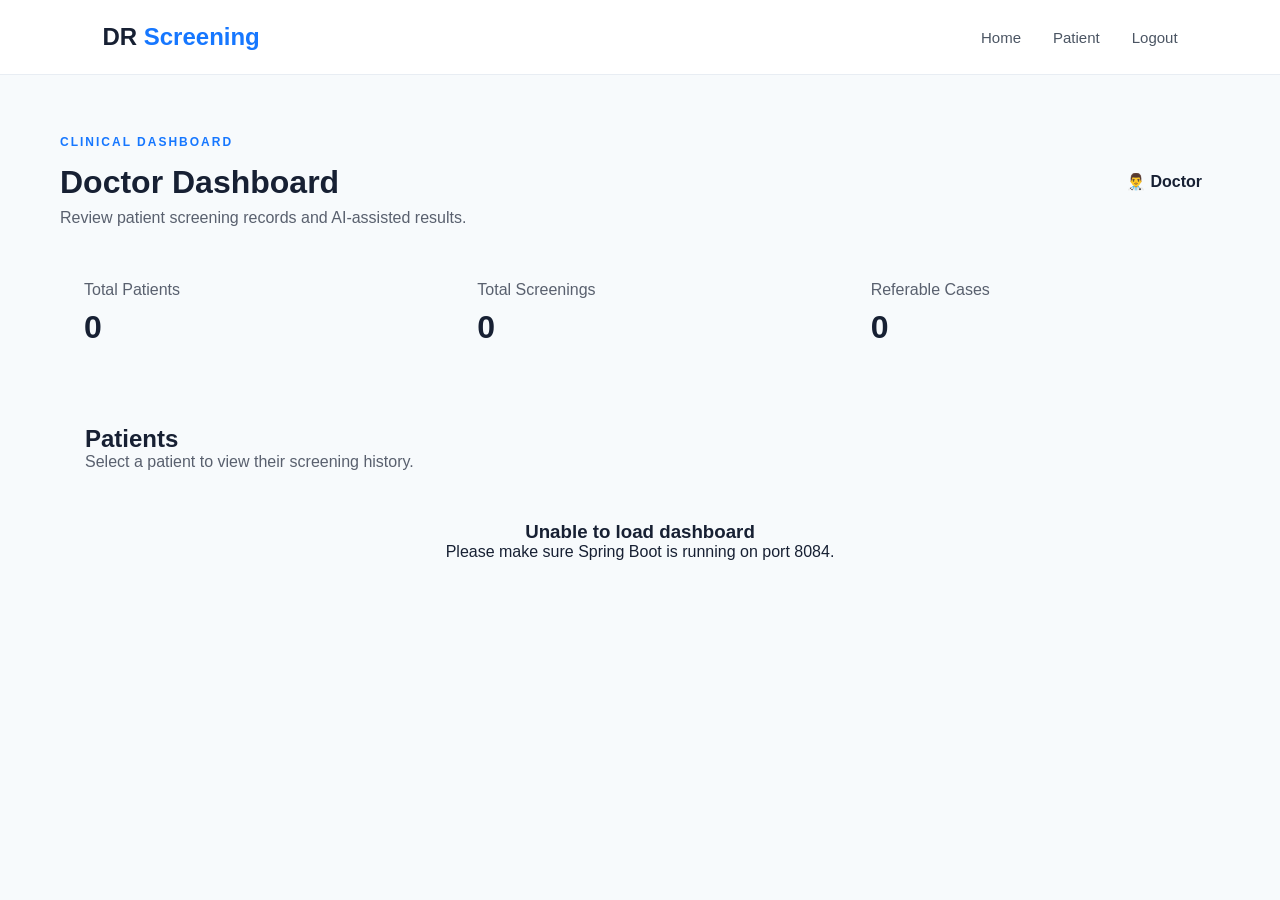
==== frontend/doctor.html @ b0140a63 "Complete doctor dashboard and screening history" ====
<!DOCTYPE html>
<html lang="en">

<head>
    <meta charset="UTF-8">
    <meta name="viewport" content="width=device-width, initial-scale=1.0">

    <title>DR Screening | Doctor Dashboard</title>

    <link rel="stylesheet" href="css/style.css">

    <style>

        .doctor-container {
            max-width: 1200px;
            margin: 40px auto;
            padding: 20px;
        }

        .doctor-header {
            display: flex;
            justify-content: space-between;
            align-items: center;
            margin-bottom: 30px;
            gap: 20px;
        }

        .doctor-header h1 {
            margin: 0;
        }

        .doctor-header p {
            margin-top: 8px;
            opacity: 0.7;
        }

        .doctor-badge {
            padding: 10px 18px;
            border-radius: 20px;
            font-weight: 600;
        }

        .stats-grid {
            display: grid;
            grid-template-columns: repeat(3, 1fr);
            gap: 20px;
            margin-bottom: 30px;
        }

        .stat-card {
            padding: 24px;
            border-radius: 14px;
        }

        .stat-card span {
            display: block;
            opacity: 0.7;
            margin-bottom: 10px;
        }

        .stat-card strong {
            font-size: 32px;
        }

        .patients-card {
            padding: 25px;
            border-radius: 14px;
        }

        .patients-card-header {
            margin-bottom: 20px;
        }

        .patients-card-header h2 {
            margin: 0;
        }

        .patients-card-header p {
            opacity: 0.7;
        }

        .table-container {
            overflow-x: auto;
        }

        .patients-table {
            width: 100%;
            border-collapse: collapse;
        }

        .patients-table th,
        .patients-table td {
            padding: 15px;
            text-align: left;
            border-bottom: 1px solid rgba(128, 128, 128, 0.2);
        }

        .patients-table th {
            font-weight: 600;
        }

        .history-button {
            padding: 9px 14px;
            border: none;
            border-radius: 7px;
            cursor: pointer;
        }

        .loading-message,
        .empty-message,
        .error-message {
            text-align: center;
            padding: 30px;
        }

        @media (max-width: 768px) {

            .doctor-header {
                flex-direction: column;
                align-items: flex-start;
            }

            .stats-grid {
                grid-template-columns: 1fr;
            }

            .patients-table {
                min-width: 700px;
            }

        }

    </style>

</head>


<body>

    <!-- ================= NAVBAR ================= -->

    <nav class="navbar">

        <div class="logo">
            DR <span>Screening</span>
        </div>

        <nav>
            <a href="index.html">Home</a>
            <a href="patient.html">Patient</a>
            <a href="login.html" id="logoutLink">Logout</a>
        </nav>

    </nav>


    <!-- ================= DOCTOR DASHBOARD ================= -->

    <main class="doctor-container">


        <!-- HEADER -->

        <div class="doctor-header">

            <div>

                <div class="section-label">
                    CLINICAL DASHBOARD
                </div>

                <h1>
                    Doctor Dashboard
                </h1>

                <p>
                    Review patient screening records and AI-assisted results.
                </p>

            </div>


            <div class="doctor-badge">
                👨‍⚕️ Doctor
            </div>

        </div>


        <!-- ================= STATISTICS ================= -->

        <div class="stats-grid">


            <div class="stat-card">

                <span>
                    Total Patients
                </span>

                <strong id="totalPatients">
                    0
                </strong>

            </div>


            <div class="stat-card">

                <span>
                    Total Screenings
                </span>

                <strong id="totalScreenings">
                    0
                </strong>

            </div>


            <div class="stat-card">

                <span>
                    Referable Cases
                </span>

                <strong id="referableCases">
                    0
                </strong>

            </div>

        </div>


        <!-- ================= PATIENT LIST ================= -->

        <section class="patients-card">

            <div class="patients-card-header">

                <h2>
                    Patients
                </h2>

                <p>
                    Select a patient to view their screening history.
                </p>

            </div>


            <div
                id="patientsContainer"
                class="table-container"
            >

                <div class="loading-message">
                    Loading patients...
                </div>

            </div>

        </section>


    </main>


    <!-- ================= JAVASCRIPT ================= -->

    <script>

        const BACKEND_URL = "http://localhost:8084";


        let patients = [];
        let allScreenings = [];


        /* =====================================================
           LOAD DASHBOARD
           ===================================================== */

        async function loadDashboard() {

            try {

                const patientsResponse = await fetch(
                    `${BACKEND_URL}/api/patients`
                );


                if (!patientsResponse.ok) {

                    throw new Error(
                        "Failed to load patients"
                    );

                }


                patients = await patientsResponse.json();


                document.getElementById(
                    "totalPatients"
                ).textContent = patients.length;


                await loadAllScreenings();


                displayPatients();


            } catch (error) {

                console.error(error);


                document.getElementById(
                    "patientsContainer"
                ).innerHTML = `

                    <div class="error-message">

                        <h3>
                            Unable to load dashboard
                        </h3>

                        <p>
                            Please make sure Spring Boot
                            is running on port 8084.
                        </p>

                    </div>

                `;

            }

        }


        /* =====================================================
           LOAD SCREENINGS
           ===================================================== */

        async function loadAllScreenings() {

            allScreenings = [];


            for (const patient of patients) {

                try {

                    const response = await fetch(
                        `${BACKEND_URL}/api/screenings/patient/${patient.id}`
                    );


                    if (!response.ok) {
                        continue;
                    }


                    const screenings =
                        await response.json();


                    if (Array.isArray(screenings)) {

                        allScreenings.push(
                            ...screenings
                        );

                    }

                } catch (error) {

                    console.error(
                        `Could not load screenings for patient ${patient.id}`,
                        error
                    );

                }

            }


            document.getElementById(
                "totalScreenings"
            ).textContent = allScreenings.length;


            const referableCount =
                allScreenings.filter(
                    screening =>
                        screening.referableStatus ===
                        "Referable DR"
                ).length;


            document.getElementById(
                "referableCases"
            ).textContent = referableCount;

        }


        /* =====================================================
           DISPLAY PATIENTS
           ===================================================== */

        function displayPatients() {

            const container =
                document.getElementById(
                    "patientsContainer"
                );


            if (!patients || patients.length === 0) {

                container.innerHTML = `

                    <div class="empty-message">

                        <h3>
                            No Patients Found
                        </h3>

                        <p>
                            No patients have been registered yet.
                        </p>

                    </div>

                `;

                return;
            }


            let tableHTML = `

                <table class="patients-table">

                    <thead>

                        <tr>

                            <th>
                                Patient ID
                            </th>

                            <th>
                                Name
                            </th>

                            <th>
                                Age
                            </th>

                            <th>
                                Gender
                            </th>

                            <th>
                                Screenings
                            </th>

                            <th>
                                Action
                            </th>

                        </tr>

                    </thead>

                    <tbody>

            `;


            patients.forEach(patient => {

                const patientScreenings =
                    allScreenings.filter(
                        screening =>
                            screening.patientId ===
                            patient.id
                    );


                tableHTML += `

                    <tr>

                        <td>
                            ${patient.id}
                        </td>

                        <td>
                            ${escapeHTML(patient.name)}
                        </td>

                        <td>
                            ${patient.age}
                        </td>

                        <td>
                            ${escapeHTML(patient.gender)}
                        </td>

                        <td>
                            ${patientScreenings.length}
                        </td>

                        <td>

                            <button
                                class="history-button"
                                onclick="viewPatientHistory(${patient.id})"
                            >
                                View History
                            </button>

                        </td>

                    </tr>

                `;

            });


            tableHTML += `

                    </tbody>

                </table>

            `;


            container.innerHTML = tableHTML;

        }


        /* =====================================================
           VIEW PATIENT HISTORY
           ===================================================== */

        function viewPatientHistory(patientId) {

            const patient =
                patients.find(
                    p => p.id === patientId
                );


            if (!patient) {
                return;
            }


            /*
             * Store selected patient temporarily.
             * history.html will use these values.
             */

            localStorage.setItem(
                "patientId",
                patient.id
            );

            localStorage.setItem(
                "patientName",
                patient.name
            );

            localStorage.setItem(
                "patientAge",
                patient.age
            );

            localStorage.setItem(
                "patientGender",
                patient.gender
            );


            window.location.href =
                "history.html";

        }


        /* =====================================================
           HTML SAFETY
           ===================================================== */

        function escapeHTML(value) {

            if (value === null ||
                value === undefined) {

                return "";

            }


            return String(value)

                .replace(/&/g, "&amp;")

                .replace(/</g, "&lt;")

                .replace(/>/g, "&gt;")

                .replace(/"/g, "&quot;")

                .replace(/'/g, "&#039;");

        }


        /* =====================================================
           START DASHBOARD
           ===================================================== */

        loadDashboard();

    </script>


</body>

</html>
---- frontend/css/style.css ----
/* =========================================
   GLOBAL
   ========================================= */

* {
    margin: 0;
    padding: 0;
    box-sizing: border-box;
}

html {
    scroll-behavior: smooth;
}

body {
    font-family: Arial, Helvetica, sans-serif;
    background: #f7fafc;
    color: #172033;
}


/* =========================================
   NAVBAR
   ========================================= */

.navbar {
    width: 100%;
    height: 75px;
    display: flex;
    align-items: center;
    justify-content: space-between;
    padding: 0 8%;
    background: white;
    border-bottom: 1px solid #e8edf3;
}

.navbar .logo {
    flex-shrink: 0;
    white-space: nowrap;
    font-size: 24px;
    font-weight: 800;
    color: #172033;
}

.navbar .logo span {
    color: #1677ff;
}

.navbar > nav {
    display: flex;
    align-items: center;
    justify-content: flex-end;
    gap: 32px;
    flex-shrink: 0;
}

.navbar > nav a {
    text-decoration: none;
    color: #4b5563;
    font-size: 15px;
    font-weight: 500;
    white-space: nowrap;
}

.navbar > nav a:hover {
    color: #1677ff;
}

.login-btn {
    padding: 11px 22px;
    background: #1677ff;
    color: white !important;
    border-radius: 8px;
}


/* =========================================
   HERO
   ========================================= */

.hero {
    min-height: 620px;
    display: flex;
    align-items: center;
    justify-content: space-between;
    padding: 70px 10%;
    background: linear-gradient(
        135deg,
        #eef6ff,
        #ffffff
    );
}

.hero-content {
    max-width: 650px;
}

.tagline {
    color: #1677ff;
    font-size: 13px;
    font-weight: 700;
    letter-spacing: 2px;
    margin-bottom: 20px;
}

.hero h1 {
    font-size: 64px;
    line-height: 1.05;
    margin-bottom: 25px;
}

.hero-text {
    max-width: 570px;
    color: #5b6575;
    font-size: 18px;
    line-height: 1.7;
    margin-bottom: 35px;
}

.hero-buttons {
    display: flex;
    gap: 15px;
}

.primary-btn,
.secondary-btn {
    text-decoration: none;
    padding: 14px 25px;
    border-radius: 9px;
    font-weight: 600;
}

.primary-btn {
    background: #1677ff;
    color: white;
}

.primary-btn:hover {
    background: #075dcc;
}

.secondary-btn {
    background: white;
    color: #1677ff;
    border: 1px solid #cbd8e8;
}


/* =========================================
   HERO CARD
   ========================================= */

.hero-card {
    width: 300px;
    padding: 40px 30px;
    background: white;
    border-radius: 20px;
    text-align: center;
    box-shadow: 0 20px 50px rgba(30, 70, 110, 0.12);
}

.eye-icon {
    font-size: 70px;
    margin-bottom: 15px;
}

.hero-card h3 {
    font-size: 24px;
    margin-bottom: 10px;
}

.hero-card p {
    color: #687385;
    line-height: 1.6;
}

.status {
    margin-top: 25px;
    padding: 10px;
    background: #edfdf4;
    color: #159447;
    border-radius: 8px;
    font-size: 14px;
    font-weight: 600;
}


/* =========================================
   ABOUT
   ========================================= */

.about {
    padding: 100px 15%;
    text-align: center;
    background: white;
}

.section-label {
    color: #1677ff;
    font-size: 12px;
    font-weight: 700;
    letter-spacing: 2px;
    margin-bottom: 15px;
}

.about h2,
.features h2 {
    font-size: 38px;
    margin-bottom: 20px;
}

.about > p:last-child {
    max-width: 750px;
    margin: auto;
    color: #667085;
    font-size: 17px;
    line-height: 1.8;
}


/* =========================================
   FEATURES
   ========================================= */

.features {
    padding: 100px 8%;
    text-align: center;
}

.feature-grid {
    margin-top: 50px;
    display: grid;
    grid-template-columns: repeat(4, 1fr);
    gap: 25px;
}

.feature-card {
    background: white;
    padding: 35px 25px;
    border-radius: 15px;
    border: 1px solid #e8edf3;
    text-align: left;
    transition: 0.25s;
}

.feature-card:hover {
    transform: translateY(-5px);
    box-shadow: 0 15px 35px rgba(30, 70, 110, 0.10);
}

.feature-icon {
    font-size: 35px;
    margin-bottom: 20px;
}

.feature-card h3 {
    margin-bottom: 12px;
    font-size: 20px;
}

.feature-card p {
    color: #687385;
    line-height: 1.6;
}


/* =========================================
   FOOTER
   ========================================= */

footer {
    padding: 40px 8%;
    background: #111827;
    color: #9ca3af;
    text-align: center;
}

footer .logo {
    color: white;
    margin-bottom: 10px;
}

footer .logo span {
    color: #5da3ff;
}

.copyright {
    margin-top: 20px;
    font-size: 13px;
}


/* =========================================
   LOGIN PAGE
   ========================================= */

.login-page {
    min-height: 100vh;
    display: flex;
    align-items: center;
    justify-content: center;
    background: linear-gradient(
        135deg,
        #eef6ff,
        #ffffff
    );
}

.login-container {
    width: 100%;
    display: flex;
    justify-content: center;
    padding: 30px;
}

.login-card {
    width: 430px;
    background: white;
    padding: 45px;
    border-radius: 18px;
    box-shadow: 0 20px 60px rgba(30, 70, 110, 0.12);
    border: 1px solid #e8edf3;
}

.login-logo {
    text-align: center;
    font-size: 25px;
    font-weight: 800;
    color: #172033;
    margin-bottom: 30px;
}

.login-logo span {
    color: #1677ff;
}

.login-card h1 {
    text-align: center;
    font-size: 32px;
    margin-bottom: 10px;
}

.login-subtitle {
    text-align: center;
    color: #687385;
    font-size: 15px;
    margin-bottom: 35px;
}


/* =========================================
   FORM
   ========================================= */

.form-group {
    margin-bottom: 22px;
}

.form-group label {
    display: block;
    font-size: 14px;
    font-weight: 600;
    margin-bottom: 8px;
    color: #344054;
}

.form-group input[type="email"],
.form-group input[type="password"] {
    width: 100%;
    padding: 13px 14px;
    border: 1px solid #d0d5dd;
    border-radius: 8px;
    font-size: 15px;
    outline: none;
    transition: 0.2s;
}

.form-group input[type="email"]:focus,
.form-group input[type="password"]:focus {
    border-color: #1677ff;
    box-shadow: 0 0 0 3px rgba(22, 119, 255, 0.10);
}


/* =========================================
   ROLE SELECTION
   ========================================= */

.role-options {
    display: flex;
    gap: 12px;
}

.role-option {
    flex: 1;
    display: flex !important;
    align-items: center;
    gap: 8px;
    padding: 12px;
    border: 1px solid #d0d5dd;
    border-radius: 8px;
    cursor: pointer;
    font-weight: 500 !important;
    color: #475467 !important;
}

.role-option:hover {
    border-color: #1677ff;
}

.role-option input {
    accent-color: #1677ff;
}


/* =========================================
   LOGIN BUTTON
   ========================================= */

.login-submit {
    width: 100%;
    padding: 14px;
    border: none;
    border-radius: 8px;
    background: #1677ff;
    color: white;
    font-size: 16px;
    font-weight: 600;
    cursor: pointer;
    transition: 0.2s;
}

.login-submit:hover {
    background: #075dcc;
}


/* =========================================
   BACK HOME
   ========================================= */

.back-home {
    display: block;
    text-align: center;
    margin-top: 25px;
    color: #1677ff;
    text-decoration: none;
    font-size: 14px;
    font-weight: 500;
}

.back-home:hover {
    text-decoration: underline;
}


/* =========================================
   PATIENT REGISTRATION
   ========================================= */

.login-section {
    min-height: calc(100vh - 75px);
    display: flex;
    align-items: center;
    justify-content: center;
    padding: 60px 20px;
    background: #f5f8fc;
}

.login-section .login-container {
    width: 100%;
    max-width: 1050px;
    display: grid;
    grid-template-columns: 1fr 1fr;
    gap: 60px;
    align-items: center;
}


/* =========================================
   PATIENT LEFT INFORMATION
   ========================================= */

.login-info {
    padding: 30px;
}

.info-icon {
    width: 70px;
    height: 70px;
    display: flex;
    align-items: center;
    justify-content: center;
    border-radius: 18px;
    background: #e8f1ff;
    font-size: 32px;
    margin-bottom: 25px;
}

.login-info h1 {
    font-size: 42px;
    margin-bottom: 18px;
    color: #172033;
}

.login-info > p {
    font-size: 17px;
    line-height: 1.7;
    color: #687386;
    max-width: 480px;
    margin-bottom: 30px;
}

.info-points {
    display: flex;
    flex-direction: column;
    gap: 16px;
}

.info-point {
    display: flex;
    align-items: center;
    gap: 12px;
}

.info-point span {
    width: 26px;
    height: 26px;
    display: flex;
    align-items: center;
    justify-content: center;
    border-radius: 50%;
    background: #e8f7ef;
    color: #1f9d55;
    font-size: 14px;
    font-weight: bold;
}

.info-point p {
    margin: 0;
    color: #4d596b;
    font-size: 15px;
}


/* =========================================
   PATIENT CARD
   ========================================= */

.login-section .login-card {
    width: 100%;
    background: white;
    padding: 40px;
    border-radius: 20px;
    box-shadow: 0 15px 45px rgba(30, 50, 80, 0.10);
    border: 1px solid #e8edf5;
}


/* =========================================
   PATIENT CARD HEADER
   ========================================= */

.login-header {
    text-align: center;
    margin-bottom: 30px;
}

.card-icon {
    width: 58px;
    height: 58px;
    margin: 0 auto 15px;
    display: flex;
    align-items: center;
    justify-content: center;
    border-radius: 15px;
    background: #edf4ff;
    font-size: 25px;
}

.login-header h2 {
    margin-bottom: 8px;
    font-size: 28px;
    color: #172033;
}

.login-header p {
    margin: 0;
    color: #7a8494;
    font-size: 14px;
}


/* =========================================
   PATIENT INPUTS
   ========================================= */

.login-section .form-group {
    margin-bottom: 20px;
}

.login-section .form-group label {
    display: block;
    margin-bottom: 8px;
    font-size: 14px;
    font-weight: 600;
    color: #344054;
}

.login-section .form-group input,
.login-section .form-group select {
    width: 100%;
    padding: 13px 15px;
    border: 1px solid #d9e0ea;
    border-radius: 10px;
    background: #ffffff;
    font-size: 14px;
    color: #263244;
    outline: none;
    box-sizing: border-box;
    transition: 0.2s;
}

.login-section .form-group input:focus,
.login-section .form-group select:focus {
    border-color: #3678e5;
    box-shadow: 0 0 0 3px rgba(54, 120, 229, 0.10);
}

.login-section .form-group input::placeholder {
    color: #a1aab8;
}


/* =========================================
   PATIENT REGISTER BUTTON
   ========================================= */

.login-button {
    width: 100%;
    padding: 14px;
    border: none;
    border-radius: 10px;
    background: #2563eb;
    color: white;
    font-size: 15px;
    font-weight: 600;
    cursor: pointer;
    transition: 0.2s;
}

.login-button:hover {
    background: #1d4ed8;
    transform: translateY(-1px);
}


/* =========================================
   PATIENT MESSAGE
   ========================================= */

.form-message {
    margin-top: 18px;
    text-align: center;
    font-size: 14px;
    min-height: 20px;
}


/* =========================================
   PATIENT FOOTER LINK
   ========================================= */

.login-footer {
    text-align: center;
    margin-top: 22px;
}

.login-footer a {
    color: #2563eb;
    text-decoration: none;
    font-size: 14px;
    font-weight: 500;
}

.login-footer a:hover {
    text-decoration: underline;
}


/* =========================================
   SCREENING PAGE
   ========================================= */

.screening-page {
    min-height: 100vh;
    background: #f7fafc;
    color: #172033;
}

.screening-container {
    width: 100%;
    max-width: 1200px;
    margin: 0 auto;
    padding: 60px 30px 80px;
}

.screening-header {
    display: flex;
    align-items: flex-end;
    justify-content: space-between;
    gap: 30px;
    margin-bottom: 45px;
}

.screening-header h1 {
    font-size: 46px;
    line-height: 1.15;
    margin-bottom: 15px;
    color: #172033;
}

.screening-header p {
    color: #687385;
    font-size: 17px;
    line-height: 1.6;
    max-width: 700px;
}


/* =========================================
   PATIENT MINI CARD
   ========================================= */

.patient-mini-card {
    display: flex;
    align-items: center;
    gap: 12px;
    min-width: 190px;
    padding: 15px 18px;
    background: white;
    border: 1px solid #e8edf3;
    border-radius: 12px;
    box-shadow: 0 8px 25px rgba(30, 70, 110, 0.08);
}

.patient-mini-icon {
    width: 42px;
    height: 42px;
    display: flex;
    align-items: center;
    justify-content: center;
    background: #edf4ff;
    border-radius: 10px;
    font-size: 20px;
}

.patient-mini-card span {
    display: block;
    color: #7a8494;
    font-size: 12px;
    margin-bottom: 4px;
}

.patient-mini-card strong {
    color: #172033;
    font-size: 15px;
}


/* =========================================
   SCREENING GRID
   ========================================= */

.screening-grid {
    display: grid;
    grid-template-columns: 1.15fr 0.85fr;
    gap: 28px;
    align-items: start;
}

.screening-card {
    background: white;
    border: 1px solid #e8edf3;
    border-radius: 18px;
    padding: 30px;
    box-shadow: 0 12px 35px rgba(30, 70, 110, 0.08);
}


/* =========================================
   SCREENING CARD HEADER
   ========================================= */

.screening-card-header {
    display: flex;
    align-items: center;
    gap: 15px;
    margin-bottom: 25px;
}

.screening-icon {
    width: 52px;
    height: 52px;
    display: flex;
    align-items: center;
    justify-content: center;
    background: #edf4ff;
    border-radius: 14px;
    font-size: 24px;
}

.screening-card-header h2 {
    font-size: 24px;
    margin-bottom: 5px;
}

.screening-card-header p {
    color: #7a8494;
    font-size: 14px;
}


/* =========================================
   UPLOAD AREA
   ========================================= */

.upload-area {
    min-height: 240px;
    display: flex;
    flex-direction: column;
    align-items: center;
    justify-content: center;
    text-align: center;
    padding: 30px;
    border: 2px dashed #cbd8e8;
    border-radius: 14px;
    background: #f9fbff;
    cursor: pointer;
    transition: 0.2s;
}

.upload-area:hover {
    border-color: #1677ff;
    background: #f1f7ff;
}

.upload-icon {
    font-size: 38px;
    color: #1677ff;
    margin-bottom: 12px;
}

.upload-area h3 {
    font-size: 20px;
    margin-bottom: 8px;
}

.upload-area p {
    color: #687385;
    margin-bottom: 8px;
}

.upload-area span {
    color: #8a94a3;
    font-size: 13px;
}


/* =========================================
   IMAGE PREVIEW
   ========================================= */

.image-preview-container {
    margin-top: 20px;
    text-align: center;
}

.image-preview-container img {
    display: block;
    width: 100%;
    max-height: 330px;
    object-fit: contain;
    border-radius: 12px;
    border: 1px solid #e3e8ef;
    background: #111827;
    margin-bottom: 12px;
}

.remove-image {
    padding: 9px 16px;
    border: 1px solid #d0d5dd;
    border-radius: 8px;
    background: white;
    color: #475467;
    cursor: pointer;
}

.remove-image:hover {
    border-color: #ef4444;
    color: #ef4444;
}


/* =========================================
   SCREENING BUTTON
   ========================================= */

.screening-button,
.secondary-screening-button {
    width: 100%;
    padding: 14px 20px;
    border: none;
    border-radius: 10px;
    font-size: 15px;
    font-weight: 600;
    cursor: pointer;
    transition: 0.2s;
}

.screening-button {
    margin-top: 20px;
    background: #1677ff;
    color: white;
}

.screening-button:hover:not(:disabled) {
    background: #075dcc;
    transform: translateY(-1px);
}

.screening-button:disabled {
    background: #cbd5e1;
    color: #64748b;
    cursor: not-allowed;
}


/* =========================================
   SCREENING LOADING
   ========================================= */

.screening-loading {
    margin-top: 20px;
    padding: 20px;
    text-align: center;
    background: #f1f7ff;
    border-radius: 10px;
    color: #475467;
}

.spinner {
    width: 28px;
    height: 28px;
    margin: 0 auto 12px;
    border: 3px solid #dbeafe;
    border-top-color: #1677ff;
    border-radius: 50%;
    animation: screening-spin 0.8s linear infinite;
}

@keyframes screening-spin {
    to {
        transform: rotate(360deg);
    }
}

.screening-message {
    margin-top: 15px;
    text-align: center;
    font-size: 14px;
    color: #475467;
    min-height: 20px;
}


/* =========================================
   SCREENING PROCESS
   ========================================= */

.process-list {
    display: flex;
    flex-direction: column;
}

.process-step {
    display: flex;
    align-items: flex-start;
    gap: 15px;
}

.process-number {
    flex: 0 0 36px;
    width: 36px;
    height: 36px;
    display: flex;
    align-items: center;
    justify-content: center;
    border-radius: 50%;
    background: #e8f1ff;
    color: #1677ff;
    font-weight: 700;
}

.process-step strong {
    display: block;
    font-size: 16px;
    margin-bottom: 6px;
}

.process-step p {
    color: #687385;
    font-size: 14px;
    line-height: 1.6;
}

.process-line {
    width: 2px;
    height: 30px;
    margin: 5px 0 5px 17px;
    background: #dbe5f1;
}


/* =========================================
   RESULT SECTION
   ========================================= */

.result-section {
    margin-top: 35px;
    padding: 35px;
    background: white;
    border: 1px solid #e8edf3;
    border-radius: 18px;
    box-shadow: 0 12px 35px rgba(30, 70, 110, 0.08);
}

.result-header {
    display: flex;
    align-items: center;
    justify-content: space-between;
    gap: 20px;
    margin-bottom: 25px;
}

.result-header h2 {
    font-size: 30px;
    margin-top: 5px;
}

.result-status {
    padding: 9px 16px;
    border-radius: 999px;
    background: #edfdf4;
    color: #159447;
    font-size: 13px;
    font-weight: 700;
}


/* =========================================
   RESULT CARDS
   ========================================= */

.result-grid {
    display: grid;
    grid-template-columns: repeat(3, 1fr);
    gap: 18px;
    margin-bottom: 30px;
}

.result-card {
    padding: 22px;
    border: 1px solid #e8edf3;
    border-radius: 12px;
    background: #fbfcfe;
}

.result-label {
    display: block;
    color: #7a8494;
    font-size: 13px;
    margin-bottom: 9px;
}

.result-value {
    display: block;
    font-size: 24px;
    color: #172033;
    margin-bottom: 6px;
}

.result-secondary {
    color: #687385;
    font-size: 13px;
}


/* =========================================
   RESULT IMAGES
   ========================================= */

.result-images {
    display: grid;
    grid-template-columns: 1fr 1fr;
    gap: 22px;
}

.result-image-card {
    padding: 20px;
    border: 1px solid #e8edf3;
    border-radius: 14px;
    background: #fbfcfe;
}

.result-image-card h3 {
    font-size: 17px;
    margin-bottom: 15px;
}

.result-image-container {
    min-height: 280px;
    display: flex;
    align-items: center;
    justify-content: center;
    background: #111827;
    border-radius: 10px;
    overflow: hidden;
}

.result-image-container img {
    display: block;
    width: 100%;
    max-height: 400px;
    object-fit: contain;
}

.gradcam-note {
    margin-top: 12px;
    color: #687385;
    font-size: 13px;
    line-height: 1.5;
}


/* =========================================
   RECOMMENDATION
   ========================================= */

.recommendation-card {
    display: flex;
    align-items: flex-start;
    gap: 15px;
    margin-top: 25px;
    padding: 20px;
    border-radius: 12px;
    background: #f1f7ff;
    border: 1px solid #dbeafe;
}

.recommendation-icon {
    font-size: 25px;
}

.recommendation-card span {
    display: block;
    color: #1677ff;
    font-size: 13px;
    font-weight: 700;
    margin-bottom: 6px;
}

.recommendation-card p {
    color: #344054;
    line-height: 1.6;
}


/* =========================================
   QUALITY DETAILS
   ========================================= */

.quality-details {
    margin-top: 22px;
    padding: 22px;
    border: 1px solid #e8edf3;
    border-radius: 12px;
    background: #fbfcfe;
}

.quality-details h3 {
    font-size: 17px;
    margin-bottom: 18px;
}

.quality-grid {
    display: grid;
    grid-template-columns: repeat(3, 1fr);
    gap: 15px;
}

.quality-grid > div {
    padding: 15px;
    background: white;
    border: 1px solid #edf0f4;
    border-radius: 9px;
}

.quality-grid span {
    display: block;
    color: #7a8494;
    font-size: 12px;
    margin-bottom: 5px;
}

.quality-grid strong {
    font-size: 18px;
    color: #172033;
}


/* =========================================
   NEW SCREENING
   ========================================= */

.new-screening {
    max-width: 260px;
    margin: 25px auto 0;
}

.secondary-screening-button {
    background: white;
    color: #1677ff;
    border: 1px solid #bfd0e5;
}

.secondary-screening-button:hover {
    background: #f1f7ff;
    border-color: #1677ff;
}


/* =========================================
   RESPONSIVE - TABLET
   ========================================= */

@media (max-width: 900px) {

    .hero {
        flex-direction: column;
        gap: 50px;
        text-align: center;
    }

    .hero-buttons {
        justify-content: center;
    }

    .feature-grid {
        grid-template-columns: repeat(2, 1fr);
    }

    .login-section .login-container {
        grid-template-columns: 1fr;
        gap: 20px;
        max-width: 600px;
    }

    .login-info {
        text-align: center;
        padding: 10px;
    }

    .info-icon {
        margin-left: auto;
        margin-right: auto;
    }

    .login-info > p {
        margin-left: auto;
        margin-right: auto;
    }

    .info-points {
        align-items: center;
    }

    .screening-header {
        flex-direction: column;
        align-items: flex-start;
    }

    .screening-grid {
        grid-template-columns: 1fr;
    }

    .result-grid {
        grid-template-columns: 1fr;
    }

    .result-images {
        grid-template-columns: 1fr;
    }
}


/* =========================================
   MOBILE
   ========================================= */

@media (max-width: 600px) {

    .navbar {
        padding: 0 5%;
    }

    .navbar > nav {
        gap: 10px;
    }

    .navbar > nav a:not(.login-btn) {
        display: none;
    }

    .hero {
        padding: 60px 6%;
    }

    .hero h1 {
        font-size: 42px;
    }

    .feature-grid {
        grid-template-columns: 1fr;
    }

    .login-card {
        padding: 30px 22px;
    }

    .role-options {
        flex-direction: column;
    }

    .login-section {
        padding: 35px 15px;
    }

    .login-section .login-card {
        padding: 25px 20px;
    }

    .login-info h1 {
        font-size: 32px;
    }

    .login-header h2 {
        font-size: 24px;
    }

    .screening-container {
        padding: 40px 15px 60px;
    }

    .screening-header h1 {
        font-size: 34px;
    }

    .screening-card,
    .result-section {
        padding: 22px;
    }

    .quality-grid {
        grid-template-columns: 1fr;
    }

    .patient-mini-card {
        width: 100%;
    }
}


/* =========================================
   VERY SMALL SCREENS
   ========================================= */

@media (max-width: 400px) {

    .hero h1 {
        font-size: 36px;
    }

    .hero-card {
        width: 100%;
    }

    .login-section .login-card {
        padding: 22px 16px;
    }

    .screening-card,
    .result-section {
        padding: 18px;
    }
}
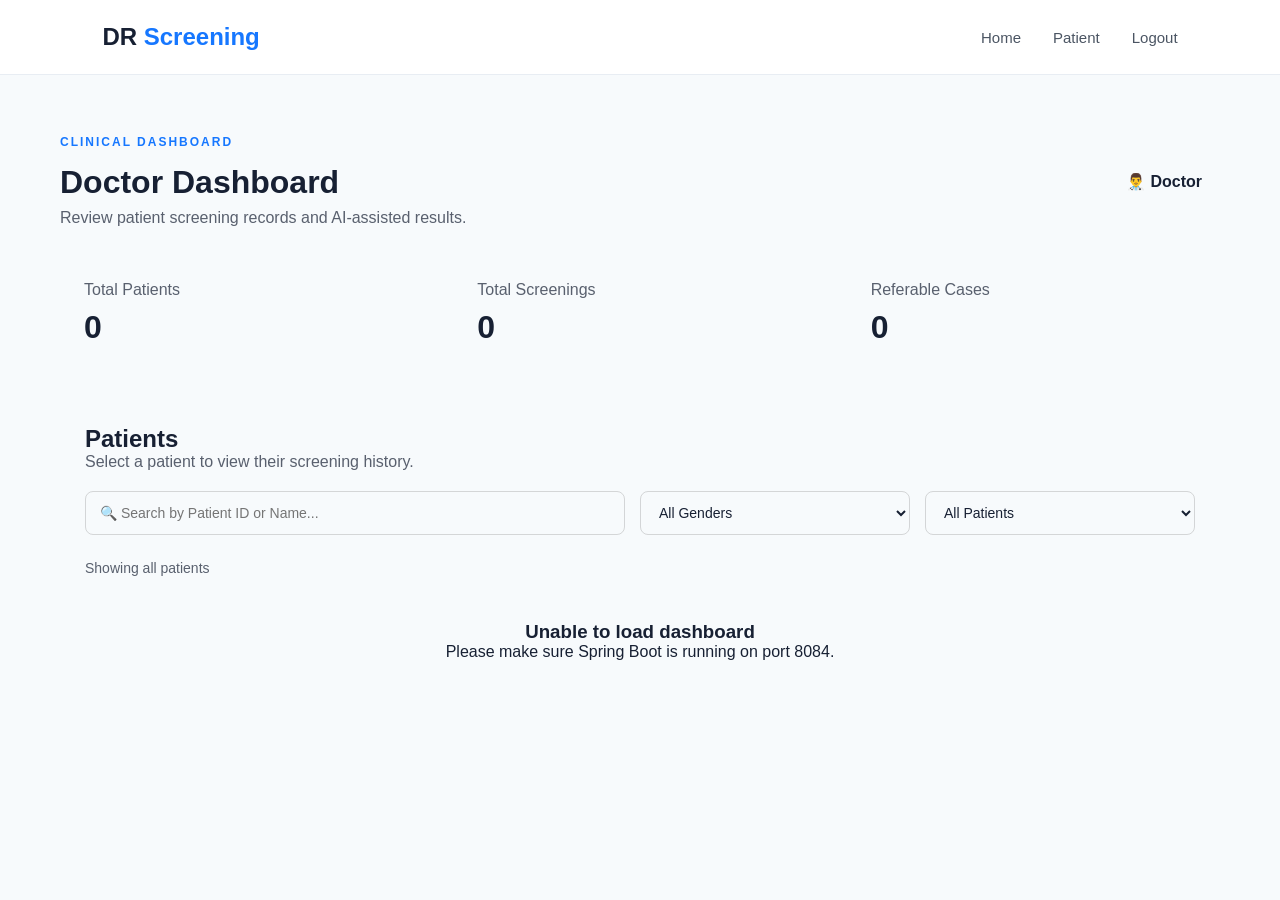
==== commit c6685141: "Complete doctor dashboard patient management" ====
--- a/frontend/doctor.html
+++ b/frontend/doctor.html
@@ -2,6 +2,7 @@
 <html lang="en">
 
 <head>
+
     <meta charset="UTF-8">
     <meta name="viewport" content="width=device-width, initial-scale=1.0">
 
@@ -79,6 +80,44 @@
             opacity: 0.7;
         }
 
+        /* ================= FILTERS ================= */
+
+        .filter-container {
+            display: grid;
+            grid-template-columns: 2fr 1fr 1fr;
+            gap: 15px;
+            margin-bottom: 25px;
+        }
+
+        .filter-input,
+        .filter-select {
+            width: 100%;
+            padding: 12px 14px;
+            border: 1px solid rgba(128, 128, 128, 0.3);
+            border-radius: 8px;
+            background: transparent;
+            color: inherit;
+            font-size: 14px;
+            outline: none;
+            box-sizing: border-box;
+        }
+
+        .filter-input:focus,
+        .filter-select:focus {
+            border-color: #4f8cff;
+        }
+
+        .filter-select option {
+            background: #111827;
+            color: white;
+        }
+
+        .filter-summary {
+            margin-bottom: 15px;
+            font-size: 14px;
+            opacity: 0.7;
+        }
+
         .table-container {
             overflow-x: auto;
         }
@@ -99,6 +138,8 @@
             font-weight: 600;
         }
 
+        /* ================= VIEW HISTORY ================= */
+
         .history-button {
             padding: 9px 14px;
             border: none;
@@ -106,6 +147,40 @@
             cursor: pointer;
         }
 
+        /* ================= DELETE HISTORY ================= */
+
+        .delete-history-button {
+            background: #dc2626;
+            color: white;
+            border: none;
+            padding: 9px 14px;
+            border-radius: 7px;
+            cursor: pointer;
+            margin-left: 6px;
+            font-size: 13px;
+        }
+
+        .delete-history-button:hover {
+            background: #b91c1c;
+        }
+
+        /* ================= DELETE PATIENT ================= */
+
+        .delete-patient-button {
+            background: #7f1d1d;
+            color: white;
+            border: none;
+            padding: 9px 14px;
+            border-radius: 7px;
+            cursor: pointer;
+            margin-left: 6px;
+            font-size: 13px;
+        }
+
+        .delete-patient-button:hover {
+            background: #991b1b;
+        }
+
         .loading-message,
         .empty-message,
         .error-message {
@@ -124,8 +199,12 @@
                 grid-template-columns: 1fr;
             }
 
+            .filter-container {
+                grid-template-columns: 1fr;
+            }
+
             .patients-table {
-                min-width: 700px;
+                min-width: 950px;
             }
 
         }
@@ -250,6 +329,79 @@
             </div>
 
 
+            <!-- ================= SEARCH & FILTERS ================= -->
+
+            <div class="filter-container">
+
+                <input
+                    type="text"
+                    id="patientSearch"
+                    class="filter-input"
+                    placeholder="🔍 Search by Patient ID or Name..."
+                    oninput="applyFilters()"
+                >
+
+
+                <select
+                    id="genderFilter"
+                    class="filter-select"
+                    onchange="applyFilters()"
+                >
+
+                    <option value="all">
+                        All Genders
+                    </option>
+
+                    <option value="male">
+                        Male
+                    </option>
+
+                    <option value="female">
+                        Female
+                    </option>
+
+                    <option value="other">
+                        Other
+                    </option>
+
+                </select>
+
+
+                <select
+                    id="screeningFilter"
+                    class="filter-select"
+                    onchange="applyFilters()"
+                >
+
+                    <option value="all">
+                        All Patients
+                    </option>
+
+                    <option value="screened">
+                        Has Screenings
+                    </option>
+
+                    <option value="unscreened">
+                        No Screenings
+                    </option>
+
+                    <option value="referable">
+                        Referable Cases
+                    </option>
+
+                </select>
+
+            </div>
+
+
+            <div
+                id="filterSummary"
+                class="filter-summary"
+            >
+                Showing all patients
+            </div>
+
+
             <div
                 id="patientsContainer"
                 class="table-container"
@@ -313,8 +465,10 @@
 
                 displayPatients();
 
-
-            } catch (error) {
+            }
+
+
+            catch (error) {
 
                 console.error(error);
 
@@ -378,7 +532,10 @@
 
                     }
 
-                } catch (error) {
+                }
+
+
+                catch (error) {
 
                     console.error(
                         `Could not load screenings for patient ${patient.id}`,
@@ -388,6 +545,22 @@
                 }
 
             }
+
+
+            updateStats();
+
+        }
+
+
+        /* =====================================================
+           UPDATE DASHBOARD STATISTICS
+           ===================================================== */
+
+        function updateStats() {
+
+            document.getElementById(
+                "totalPatients"
+            ).textContent = patients.length;
 
 
             document.getElementById(
@@ -414,7 +587,7 @@
            DISPLAY PATIENTS
            ===================================================== */
 
-        function displayPatients() {
+        function displayPatients(patientList = patients) {
 
             const container =
                 document.getElementById(
@@ -422,7 +595,7 @@
                 );
 
 
-            if (!patients || patients.length === 0) {
+            if (!patientList || patientList.length === 0) {
 
                 container.innerHTML = `
 
@@ -433,7 +606,7 @@
                         </h3>
 
                         <p>
-                            No patients have been registered yet.
+                            No patients match the selected filters.
                         </p>
 
                     </div>
@@ -441,6 +614,7 @@
                 `;
 
                 return;
+
             }
 
 
@@ -480,12 +654,13 @@
 
                     </thead>
 
+
                     <tbody>
 
             `;
 
 
-            patients.forEach(patient => {
+            patientList.forEach(patient => {
 
                 const patientScreenings =
                     allScreenings.filter(
@@ -528,6 +703,20 @@
                                 View History
                             </button>
 
+                            <button
+                                class="delete-history-button"
+                                onclick="deletePatientHistory(${patient.id}, '${escapeHTML(patient.name)}')"
+                            >
+                                Delete History
+                            </button>
+
+                            <button
+                                class="delete-patient-button"
+                                onclick="deletePatient(${patient.id}, '${escapeHTML(patient.name)}')"
+                            >
+                                Delete Patient
+                            </button>
+
                         </td>
 
                     </tr>
@@ -547,6 +736,144 @@
 
 
             container.innerHTML = tableHTML;
+
+        }
+
+
+        /* =====================================================
+           SEARCH + FILTER
+           ===================================================== */
+
+        function applyFilters() {
+
+            const searchValue =
+                document.getElementById(
+                    "patientSearch"
+                ).value
+                .trim()
+                .toLowerCase();
+
+
+            const genderValue =
+                document.getElementById(
+                    "genderFilter"
+                ).value
+                .toLowerCase();
+
+
+            const screeningValue =
+                document.getElementById(
+                    "screeningFilter"
+                ).value;
+
+
+            const filteredPatients =
+                patients.filter(patient => {
+
+                    /* =========================
+                       SEARCH
+                       ========================= */
+
+                    const patientId =
+                        String(patient.id)
+                        .toLowerCase();
+
+                    const patientName =
+                        String(patient.name || "")
+                        .toLowerCase();
+
+
+                    const matchesSearch =
+                        patientId.includes(searchValue) ||
+                        patientName.includes(searchValue);
+
+
+                    if (!matchesSearch) {
+                        return false;
+                    }
+
+
+                    /* =========================
+                       GENDER FILTER
+                       ========================= */
+
+                    const patientGender =
+                        String(patient.gender || "")
+                        .toLowerCase();
+
+
+                    const matchesGender =
+                        genderValue === "all" ||
+                        patientGender === genderValue;
+
+
+                    if (!matchesGender) {
+                        return false;
+                    }
+
+
+                    /* =========================
+                       SCREENING FILTER
+                       ========================= */
+
+                    const patientScreenings =
+                        allScreenings.filter(
+                            screening =>
+                                screening.patientId ===
+                                patient.id
+                        );
+
+
+                    if (
+                        screeningValue ===
+                        "screened"
+                    ) {
+
+                        return patientScreenings.length > 0;
+
+                    }
+
+
+                    if (
+                        screeningValue ===
+                        "unscreened"
+                    ) {
+
+                        return patientScreenings.length === 0;
+
+                    }
+
+
+                    if (
+                        screeningValue ===
+                        "referable"
+                    ) {
+
+                        return patientScreenings.some(
+                            screening =>
+                                screening.referableStatus ===
+                                "Referable DR"
+                        );
+
+                    }
+
+
+                    return true;
+
+                });
+
+
+            /* =========================
+               UPDATE SUMMARY
+               ========================= */
+
+            document.getElementById(
+                "filterSummary"
+            ).textContent =
+                `Showing ${filteredPatients.length} of ${patients.length} patients`;
+
+
+            displayPatients(filteredPatients);
 
         }
 
@@ -601,13 +928,283 @@
 
 
         /* =====================================================
+           DELETE PATIENT SCREENING HISTORY
+           ===================================================== */
+
+        async function deletePatientHistory(
+            patientId,
+            patientName
+        ) {
+
+            const patientScreenings =
+                allScreenings.filter(
+                    screening =>
+                        screening.patientId === patientId
+                );
+
+
+            /* ==========================================
+               CHECK IF HISTORY EXISTS
+               ========================================== */
+
+            if (patientScreenings.length === 0) {
+
+                alert(
+                    `No screening history found for ${patientName}.`
+                );
+
+                return;
+            }
+
+
+            /* ==========================================
+               CONFIRM DELETE
+               ========================================== */
+
+            const confirmed = confirm(
+
+                `Are you sure you want to delete ALL screening history for ${patientName} (Patient ID: ${patientId})?\n\n` +
+
+                `This will delete ${patientScreenings.length} screening record(s).\n\n` +
+
+                `The patient record itself will NOT be deleted.\n\n` +
+
+                `This action cannot be undone.`
+
+            );
+
+
+            if (!confirmed) {
+                return;
+            }
+
+
+            try {
+
+                const response = await fetch(
+
+                    `${BACKEND_URL}/api/screenings/patient/${patientId}`,
+
+                    {
+                        method: "DELETE"
+                    }
+
+                );
+
+
+                if (!response.ok) {
+
+                    if (response.status === 404) {
+
+                        alert(
+                            "No screening history was found for this patient."
+                        );
+
+                    }
+
+                    else {
+
+                        alert(
+                            "Failed to delete screening history."
+                        );
+
+                    }
+
+                    return;
+                }
+
+
+                /* ==========================================
+                   REMOVE SCREENINGS FROM FRONTEND
+                   ========================================== */
+
+                allScreenings =
+                    allScreenings.filter(
+                        screening =>
+                            screening.patientId !== patientId
+                    );
+
+
+                /* ==========================================
+                   UPDATE STATISTICS
+                   ========================================== */
+
+                updateStats();
+
+
+                /* ==========================================
+                   RE-APPLY CURRENT FILTERS
+                   ========================================== */
+
+                applyFilters();
+
+
+                alert(
+                    `Screening history for ${patientName} has been deleted successfully.`
+                );
+
+            }
+
+
+            catch (error) {
+
+                console.error(
+                    "Error deleting screening history:",
+                    error
+                );
+
+
+                alert(
+                    "Unable to delete screening history. Please make sure the backend is running."
+                );
+
+            }
+
+        }
+
+
+        /* =====================================================
+           DELETE COMPLETE PATIENT
+           ===================================================== */
+
+        async function deletePatient(
+            patientId,
+            patientName
+        ) {
+
+            const confirmed = confirm(
+
+                `Are you sure you want to permanently delete ${patientName} (Patient ID: ${patientId})?\n\n` +
+
+                `This will delete the patient AND ALL of their screening history.\n\n` +
+
+                `This action cannot be undone.`
+
+            );
+
+
+            if (!confirmed) {
+                return;
+            }
+
+
+            try {
+
+                const response = await fetch(
+
+                    `${BACKEND_URL}/api/patients/${patientId}`,
+
+                    {
+                        method: "DELETE"
+                    }
+
+                );
+
+
+                /* ==========================================
+                   HANDLE RESPONSE
+                   ========================================== */
+
+                if (!response.ok) {
+
+                    if (response.status === 404) {
+
+                        alert(
+                            "Patient not found."
+                        );
+
+                    }
+
+                    else {
+
+                        alert(
+                            "Failed to delete patient."
+                        );
+
+                    }
+
+                    return;
+                }
+
+
+                /* ==========================================
+                   REMOVE PATIENT FROM FRONTEND
+                   ========================================== */
+
+                patients =
+                    patients.filter(
+                        patient =>
+                            patient.id !== patientId
+                    );
+
+
+                /* ==========================================
+                   REMOVE PATIENT SCREENINGS
+                   ========================================== */
+
+                allScreenings =
+                    allScreenings.filter(
+                        screening =>
+                            screening.patientId !== patientId
+                    );
+
+
+                /* ==========================================
+                   UPDATE STATISTICS
+                   ========================================== */
+
+                updateStats();
+
+
+                /* ==========================================
+                   RE-APPLY CURRENT FILTERS
+                   ========================================== */
+
+                applyFilters();
+
+
+                /* ==========================================
+                   SUCCESS MESSAGE
+                   ========================================== */
+
+                alert(
+
+                    `${patientName} and their screening history have been deleted successfully.`
+
+                );
+
+            }
+
+
+            catch (error) {
+
+                console.error(
+                    "Error deleting patient:",
+                    error
+                );
+
+
+                alert(
+
+                    "Unable to delete patient. Please make sure the backend is running."
+
+                );
+
+            }
+
+        }
+
+
+        /* =====================================================
            HTML SAFETY
            ===================================================== */
 
         function escapeHTML(value) {
 
-            if (value === null ||
-                value === undefined) {
+            if (
+                value === null ||
+                value === undefined
+            ) {
 
                 return "";
 
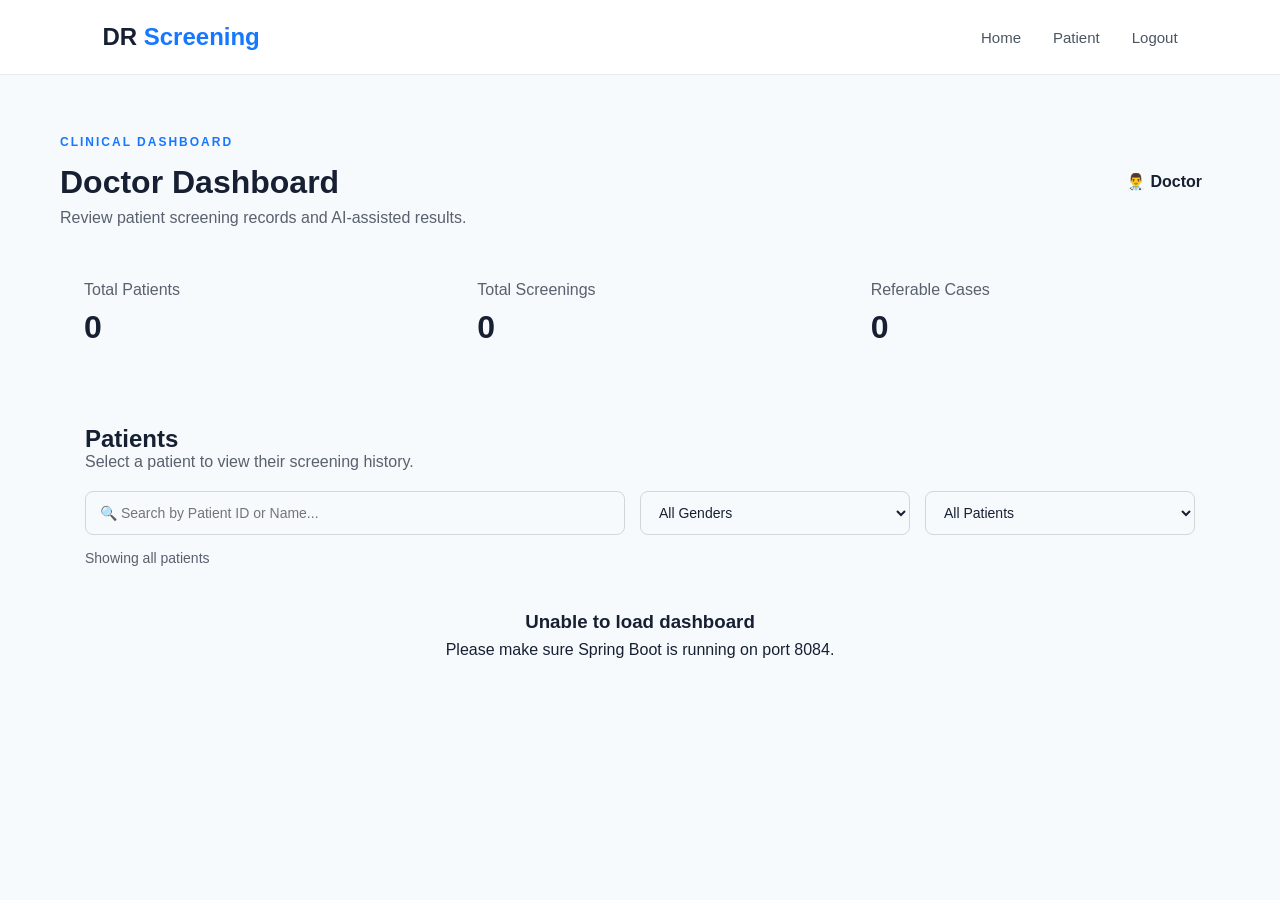
==== commit 30d9b336: "Refactor frontend and update screening pages" ====
--- a/frontend/doctor.html
+++ b/frontend/doctor.html
@@ -1,8 +1,6 @@
 <!DOCTYPE html>
 <html lang="en">
-
 <head>
-
     <meta charset="UTF-8">
     <meta name="viewport" content="width=device-width, initial-scale=1.0">
 
@@ -11,7 +9,6 @@
     <link rel="stylesheet" href="css/style.css">
 
     <style>
-
         .doctor-container {
             max-width: 1200px;
             margin: 40px auto;
@@ -22,8 +19,8 @@
             display: flex;
             justify-content: space-between;
             align-items: center;
+            gap: 20px;
             margin-bottom: 30px;
-            gap: 20px;
         }
 
         .doctor-header h1 {
@@ -55,8 +52,8 @@
 
         .stat-card span {
             display: block;
+            margin-bottom: 10px;
             opacity: 0.7;
-            margin-bottom: 10px;
         }
 
         .stat-card strong {
@@ -79,14 +76,12 @@
         .patients-card-header p {
             opacity: 0.7;
         }
-
-        /* ================= FILTERS ================= */
 
         .filter-container {
             display: grid;
             grid-template-columns: 2fr 1fr 1fr;
             gap: 15px;
-            margin-bottom: 25px;
+            margin-bottom: 15px;
         }
 
         .filter-input,
@@ -138,43 +133,41 @@
             font-weight: 600;
         }
 
-        /* ================= VIEW HISTORY ================= */
-
-        .history-button {
-            padding: 9px 14px;
+        .action-buttons {
+            display: flex;
+            flex-wrap: wrap;
+            gap: 7px;
+        }
+
+        .action-buttons button {
             border: none;
+            padding: 9px 12px;
             border-radius: 7px;
             cursor: pointer;
-        }
-
-        /* ================= DELETE HISTORY ================= */
+            font-size: 13px;
+        }
+
+        .history-button {
+            background: #4f8cff;
+            color: white;
+        }
+
+        .history-button:hover {
+            opacity: 0.85;
+        }
 
         .delete-history-button {
             background: #dc2626;
             color: white;
-            border: none;
-            padding: 9px 14px;
-            border-radius: 7px;
-            cursor: pointer;
-            margin-left: 6px;
-            font-size: 13px;
         }
 
         .delete-history-button:hover {
             background: #b91c1c;
         }
-
-        /* ================= DELETE PATIENT ================= */
 
         .delete-patient-button {
             background: #7f1d1d;
             color: white;
-            border: none;
-            padding: 9px 14px;
-            border-radius: 7px;
-            cursor: pointer;
-            margin-left: 6px;
-            font-size: 13px;
         }
 
         .delete-patient-button:hover {
@@ -188,8 +181,12 @@
             padding: 30px;
         }
 
+        .error-message h3,
+        .empty-message h3 {
+            margin-bottom: 8px;
+        }
+
         @media (max-width: 768px) {
-
             .doctor-header {
                 flex-direction: column;
                 align-items: flex-start;
@@ -206,20 +203,14 @@
             .patients-table {
                 min-width: 950px;
             }
-
-        }
-
+        }
     </style>
-
 </head>
 
-
 <body>
 
-    <!-- ================= NAVBAR ================= -->
-
+    <!-- Navigation -->
     <nav class="navbar">
-
         <div class="logo">
             DR <span>Screening</span>
         </div>
@@ -229,108 +220,65 @@
             <a href="patient.html">Patient</a>
             <a href="login.html" id="logoutLink">Logout</a>
         </nav>
-
     </nav>
 
 
-    <!-- ================= DOCTOR DASHBOARD ================= -->
-
     <main class="doctor-container">
 
-
-        <!-- HEADER -->
-
-        <div class="doctor-header">
-
+        <!-- Dashboard heading -->
+        <header class="doctor-header">
             <div>
-
                 <div class="section-label">
                     CLINICAL DASHBOARD
                 </div>
 
-                <h1>
-                    Doctor Dashboard
-                </h1>
+                <h1>Doctor Dashboard</h1>
 
                 <p>
                     Review patient screening records and AI-assisted results.
                 </p>
-
             </div>
-
 
             <div class="doctor-badge">
                 👨‍⚕️ Doctor
             </div>
-
-        </div>
-
-
-        <!-- ================= STATISTICS ================= -->
-
-        <div class="stats-grid">
-
+        </header>
+
+
+        <!-- Dashboard statistics -->
+        <section class="stats-grid">
 
             <div class="stat-card">
-
-                <span>
-                    Total Patients
-                </span>
-
-                <strong id="totalPatients">
-                    0
-                </strong>
-
+                <span>Total Patients</span>
+                <strong id="totalPatients">0</strong>
             </div>
 
-
             <div class="stat-card">
-
-                <span>
-                    Total Screenings
-                </span>
-
-                <strong id="totalScreenings">
-                    0
-                </strong>
-
+                <span>Total Screenings</span>
+                <strong id="totalScreenings">0</strong>
             </div>
 
-
             <div class="stat-card">
-
-                <span>
-                    Referable Cases
-                </span>
-
-                <strong id="referableCases">
-                    0
-                </strong>
-
+                <span>Referable Cases</span>
+                <strong id="referableCases">0</strong>
             </div>
 
-        </div>
-
-
-        <!-- ================= PATIENT LIST ================= -->
-
+        </section>
+
+
+        <!-- Patient section -->
         <section class="patients-card">
 
             <div class="patients-card-header">
-
-                <h2>
-                    Patients
-                </h2>
+                <h2>Patients</h2>
 
                 <p>
                     Select a patient to view their screening history.
                 </p>
-
             </div>
 
 
-            <!-- ================= SEARCH & FILTERS ================= -->
-
+            <!-- Search and filters -->
             <div class="filter-container">
 
                 <input
@@ -338,15 +286,9 @@
                     id="patientSearch"
                     class="filter-input"
                     placeholder="🔍 Search by Patient ID or Name..."
-                    oninput="applyFilters()"
                 >
 
-
-                <select
-                    id="genderFilter"
-                    class="filter-select"
-                    onchange="applyFilters()"
-                >
+                <select id="genderFilter" class="filter-select">
 
                     <option value="all">
                         All Genders
@@ -367,11 +309,7 @@
                 </select>
 
 
-                <select
-                    id="screeningFilter"
-                    class="filter-select"
-                    onchange="applyFilters()"
-                >
+                <select id="screeningFilter" class="filter-select">
 
                     <option value="all">
                         All Patients
@@ -402,109 +340,96 @@
             </div>
 
 
+            <!-- Patient table -->
             <div
                 id="patientsContainer"
                 class="table-container"
             >
-
                 <div class="loading-message">
                     Loading patients...
                 </div>
-
             </div>
 
         </section>
 
-
     </main>
 
 
-    <!-- ================= JAVASCRIPT ================= -->
-
     <script>
 
+        /* -------------------------------------------------------
+           Configuration
+        ------------------------------------------------------- */
+
         const BACKEND_URL = "http://localhost:8084";
 
 
+        /* -------------------------------------------------------
+           Application state
+        ------------------------------------------------------- */
+
         let patients = [];
-        let allScreenings = [];
-
-
-        /* =====================================================
-           LOAD DASHBOARD
-           ===================================================== */
-
-        async function loadDashboard() {
+        let screenings = [];
+
+
+        /* -------------------------------------------------------
+           DOM helpers
+        ------------------------------------------------------- */
+
+        const getElement = (id) => {
+            return document.getElementById(id);
+        };
+
+
+        /* -------------------------------------------------------
+           Load patients
+        ------------------------------------------------------- */
+
+        async function loadPatients() {
 
             try {
 
-                const patientsResponse = await fetch(
+                const response = await fetch(
                     `${BACKEND_URL}/api/patients`
                 );
 
-
-                if (!patientsResponse.ok) {
-
-                    throw new Error(
-                        "Failed to load patients"
-                    );
-
+                if (!response.ok) {
+                    throw new Error("Unable to fetch patients.");
                 }
 
-
-                patients = await patientsResponse.json();
-
-
-                document.getElementById(
-                    "totalPatients"
-                ).textContent = patients.length;
-
-
-                await loadAllScreenings();
-
-
-                displayPatients();
-
-            }
-
-
-            catch (error) {
-
-                console.error(error);
-
-
-                document.getElementById(
-                    "patientsContainer"
-                ).innerHTML = `
-
+                patients = await response.json();
+
+                getElement("totalPatients").textContent =
+                    patients.length;
+
+                await loadScreeningData();
+
+                applyFilters();
+
+            } catch (error) {
+
+                console.error("Patient loading error:", error);
+
+                getElement("patientsContainer").innerHTML = `
                     <div class="error-message">
-
-                        <h3>
-                            Unable to load dashboard
-                        </h3>
-
+                        <h3>Unable to load dashboard</h3>
                         <p>
                             Please make sure Spring Boot
                             is running on port 8084.
                         </p>
-
                     </div>
-
                 `;
-
-            }
-
-        }
-
-
-        /* =====================================================
-           LOAD SCREENINGS
-           ===================================================== */
-
-        async function loadAllScreenings() {
-
-            allScreenings = [];
-
+            }
+        }
+
+
+        /* -------------------------------------------------------
+           Load screening records
+        ------------------------------------------------------- */
+
+        async function loadScreeningData() {
+
+            screenings = [];
 
             for (const patient of patients) {
 
@@ -514,164 +439,101 @@
                         `${BACKEND_URL}/api/screenings/patient/${patient.id}`
                     );
 
-
                     if (!response.ok) {
                         continue;
                     }
 
-
-                    const screenings =
-                        await response.json();
-
-
-                    if (Array.isArray(screenings)) {
-
-                        allScreenings.push(
-                            ...screenings
-                        );
-
+                    const records = await response.json();
+
+                    if (Array.isArray(records)) {
+                        screenings.push(...records);
                     }
 
-                }
-
-
-                catch (error) {
+                } catch (error) {
 
                     console.error(
                         `Could not load screenings for patient ${patient.id}`,
                         error
                     );
-
                 }
-
-            }
-
-
-            updateStats();
-
-        }
-
-
-        /* =====================================================
-           UPDATE DASHBOARD STATISTICS
-           ===================================================== */
-
-        function updateStats() {
-
-            document.getElementById(
-                "totalPatients"
-            ).textContent = patients.length;
-
-
-            document.getElementById(
-                "totalScreenings"
-            ).textContent = allScreenings.length;
-
-
-            const referableCount =
-                allScreenings.filter(
-                    screening =>
-                        screening.referableStatus ===
-                        "Referable DR"
-                ).length;
-
-
-            document.getElementById(
-                "referableCases"
-            ).textContent = referableCount;
-
-        }
-
-
-        /* =====================================================
-           DISPLAY PATIENTS
-           ===================================================== */
-
-        function displayPatients(patientList = patients) {
+            }
+
+            updateStatistics();
+        }
+
+
+        /* -------------------------------------------------------
+           Update dashboard statistics
+        ------------------------------------------------------- */
+
+        function updateStatistics() {
+
+            getElement("totalPatients").textContent =
+                patients.length;
+
+            getElement("totalScreenings").textContent =
+                screenings.length;
+
+            const referableTotal = screenings.filter(
+                record =>
+                    record.referableStatus === "Referable DR"
+            ).length;
+
+            getElement("referableCases").textContent =
+                referableTotal;
+        }
+
+
+        /* -------------------------------------------------------
+           Render patient table
+        ------------------------------------------------------- */
+
+        function renderPatients(list) {
 
             const container =
-                document.getElementById(
-                    "patientsContainer"
-                );
-
-
-            if (!patientList || patientList.length === 0) {
+                getElement("patientsContainer");
+
+
+            if (!list.length) {
 
                 container.innerHTML = `
-
                     <div class="empty-message">
-
-                        <h3>
-                            No Patients Found
-                        </h3>
-
+                        <h3>No Patients Found</h3>
                         <p>
                             No patients match the selected filters.
                         </p>
-
                     </div>
-
                 `;
 
                 return;
-
-            }
-
-
-            let tableHTML = `
-
+            }
+
+
+            let html = `
                 <table class="patients-table">
 
                     <thead>
-
                         <tr>
-
-                            <th>
-                                Patient ID
-                            </th>
-
-                            <th>
-                                Name
-                            </th>
-
-                            <th>
-                                Age
-                            </th>
-
-                            <th>
-                                Gender
-                            </th>
-
-                            <th>
-                                Screenings
-                            </th>
-
-                            <th>
-                                Action
-                            </th>
-
+                            <th>Patient ID</th>
+                            <th>Name</th>
+                            <th>Age</th>
+                            <th>Gender</th>
+                            <th>Screenings</th>
+                            <th>Action</th>
                         </tr>
-
                     </thead>
 
-
                     <tbody>
-
             `;
 
 
-            patientList.forEach(patient => {
-
-                const patientScreenings =
-                    allScreenings.filter(
-                        screening =>
-                            screening.patientId ===
-                            patient.id
-                    );
-
-
-                tableHTML += `
-
+            list.forEach(patient => {
+
+                const patientRecords =
+                    getPatientScreenings(patient.id);
+
+
+                html += `
                     <tr>
 
                         <td>
@@ -691,214 +553,174 @@
                         </td>
 
                         <td>
-                            ${patientScreenings.length}
+                            ${patientRecords.length}
                         </td>
 
                         <td>
 
-                            <button
-                                class="history-button"
-                                onclick="viewPatientHistory(${patient.id})"
-                            >
-                                View History
-                            </button>
-
-                            <button
-                                class="delete-history-button"
-                                onclick="deletePatientHistory(${patient.id}, '${escapeHTML(patient.name)}')"
-                            >
-                                Delete History
-                            </button>
-
-                            <button
-                                class="delete-patient-button"
-                                onclick="deletePatient(${patient.id}, '${escapeHTML(patient.name)}')"
-                            >
-                                Delete Patient
-                            </button>
+                            <div class="action-buttons">
+
+                                <button
+                                    class="history-button"
+                                    onclick="viewHistory(${patient.id})"
+                                >
+                                    View History
+                                </button>
+
+                                <button
+                                    class="delete-history-button"
+                                    onclick="removeHistory(${patient.id})"
+                                >
+                                    Delete History
+                                </button>
+
+                                <button
+                                    class="delete-patient-button"
+                                    onclick="removePatient(${patient.id})"
+                                >
+                                    Delete Patient
+                                </button>
+
+                            </div>
 
                         </td>
 
                     </tr>
-
                 `;
-
             });
 
 
-            tableHTML += `
-
+            html += `
                     </tbody>
-
                 </table>
-
             `;
 
 
-            container.innerHTML = tableHTML;
-
-        }
-
-
-        /* =====================================================
-           SEARCH + FILTER
-           ===================================================== */
+            container.innerHTML = html;
+        }
+
+
+        /* -------------------------------------------------------
+           Get screenings belonging to a patient
+        ------------------------------------------------------- */
+
+        function getPatientScreenings(patientId) {
+
+            return screenings.filter(
+                record => record.patientId === patientId
+            );
+        }
+
+
+        /* -------------------------------------------------------
+           Search and filter patients
+        ------------------------------------------------------- */
 
         function applyFilters() {
 
-            const searchValue =
-                document.getElementById(
-                    "patientSearch"
-                ).value
-                .trim()
-                .toLowerCase();
-
-
-            const genderValue =
-                document.getElementById(
-                    "genderFilter"
-                ).value
-                .toLowerCase();
-
-
-            const screeningValue =
-                document.getElementById(
-                    "screeningFilter"
-                ).value;
-
-
-            const filteredPatients =
-                patients.filter(patient => {
-
-                    /* =========================
-                       SEARCH
-                       ========================= */
-
-                    const patientId =
-                        String(patient.id)
+            const searchText =
+                getElement("patientSearch")
+                    .value
+                    .trim()
+                    .toLowerCase();
+
+
+            const selectedGender =
+                getElement("genderFilter").value
+                    .toLowerCase();
+
+
+            const screeningMode =
+                getElement("screeningFilter").value;
+
+
+            const filtered = patients.filter(patient => {
+
+                /* Search */
+
+                const idText =
+                    String(patient.id).toLowerCase();
+
+                const nameText =
+                    String(patient.name || "").toLowerCase();
+
+                const searchMatch =
+                    idText.includes(searchText) ||
+                    nameText.includes(searchText);
+
+
+                if (!searchMatch) {
+                    return false;
+                }
+
+
+                /* Gender */
+
+                const gender =
+                    String(patient.gender || "")
                         .toLowerCase();
 
-                    const patientName =
-                        String(patient.name || "")
-                        .toLowerCase();
-
-
-                    const matchesSearch =
-                        patientId.includes(searchValue) ||
-                        patientName.includes(searchValue);
-
-
-                    if (!matchesSearch) {
-                        return false;
-                    }
-
-
-                    /* =========================
-                       GENDER FILTER
-                       ========================= */
-
-                    const patientGender =
-                        String(patient.gender || "")
-                        .toLowerCase();
-
-
-                    const matchesGender =
-                        genderValue === "all" ||
-                        patientGender === genderValue;
-
-
-                    if (!matchesGender) {
-                        return false;
-                    }
-
-
-                    /* =========================
-                       SCREENING FILTER
-                       ========================= */
-
-                    const patientScreenings =
-                        allScreenings.filter(
-                            screening =>
-                                screening.patientId ===
-                                patient.id
-                        );
-
-
-                    if (
-                        screeningValue ===
-                        "screened"
-                    ) {
-
-                        return patientScreenings.length > 0;
-
-                    }
-
-
-                    if (
-                        screeningValue ===
-                        "unscreened"
-                    ) {
-
-                        return patientScreenings.length === 0;
-
-                    }
-
-
-                    if (
-                        screeningValue ===
-                        "referable"
-                    ) {
-
-                        return patientScreenings.some(
-                            screening =>
-                                screening.referableStatus ===
-                                "Referable DR"
-                        );
-
-                    }
-
-
-                    return true;
-
-                });
-
-
-            /* =========================
-               UPDATE SUMMARY
-               ========================= */
-
-            document.getElementById(
-                "filterSummary"
-            ).textContent =
-                `Showing ${filteredPatients.length} of ${patients.length} patients`;
-
-
-            displayPatients(filteredPatients);
-
-        }
-
-
-        /* =====================================================
-           VIEW PATIENT HISTORY
-           ===================================================== */
-
-        function viewPatientHistory(patientId) {
+                const genderMatch =
+                    selectedGender === "all" ||
+                    gender === selectedGender;
+
+
+                if (!genderMatch) {
+                    return false;
+                }
+
+
+                /* Screening status */
+
+                const patientRecords =
+                    getPatientScreenings(patient.id);
+
+
+                if (screeningMode === "screened") {
+                    return patientRecords.length > 0;
+                }
+
+
+                if (screeningMode === "unscreened") {
+                    return patientRecords.length === 0;
+                }
+
+
+                if (screeningMode === "referable") {
+
+                    return patientRecords.some(
+                        record =>
+                            record.referableStatus === "Referable DR"
+                    );
+                }
+
+
+                return true;
+            });
+
+
+            getElement("filterSummary").textContent =
+                `Showing ${filtered.length} of ${patients.length} patients`;
+
+
+            renderPatients(filtered);
+        }
+
+
+        /* -------------------------------------------------------
+           Open patient screening history
+        ------------------------------------------------------- */
+
+        function viewHistory(patientId) {
 
             const patient =
-                patients.find(
-                    p => p.id === patientId
-                );
+                patients.find(item => item.id === patientId);
 
 
             if (!patient) {
                 return;
             }
 
-
-            /*
-             * Store selected patient temporarily.
-             * history.html will use these values.
-             */
 
             localStorage.setItem(
                 "patientId",
@@ -923,54 +745,47 @@
 
             window.location.href =
                 "history.html";
-
-        }
-
-
-        /* =====================================================
-           DELETE PATIENT SCREENING HISTORY
-           ===================================================== */
-
-        async function deletePatientHistory(
-            patientId,
-            patientName
-        ) {
-
-            const patientScreenings =
-                allScreenings.filter(
-                    screening =>
-                        screening.patientId === patientId
-                );
-
-
-            /* ==========================================
-               CHECK IF HISTORY EXISTS
-               ========================================== */
-
-            if (patientScreenings.length === 0) {
+        }
+
+
+        /* -------------------------------------------------------
+           Delete screening history
+        ------------------------------------------------------- */
+
+        async function removeHistory(patientId) {
+
+            const patient =
+                patients.find(item => item.id === patientId);
+
+
+            if (!patient) {
+                return;
+            }
+
+
+            const patientRecords =
+                getPatientScreenings(patientId);
+
+
+            if (patientRecords.length === 0) {
 
                 alert(
-                    `No screening history found for ${patientName}.`
+                    `No screening history found for ${patient.name}.`
                 );
 
                 return;
             }
 
 
-            /* ==========================================
-               CONFIRM DELETE
-               ========================================== */
-
             const confirmed = confirm(
 
-                `Are you sure you want to delete ALL screening history for ${patientName} (Patient ID: ${patientId})?\n\n` +
-
-                `This will delete ${patientScreenings.length} screening record(s).\n\n` +
+                `Are you sure you want to delete ALL screening history for ${patient.name} (Patient ID: ${patient.id})?\n\n` +
+
+                `This will delete ${patientRecords.length} screening record(s).\n\n` +
 
                 `The patient record itself will NOT be deleted.\n\n` +
 
                 `This action cannot be undone.`
-
             );
 
 
@@ -982,13 +797,10 @@
             try {
 
                 const response = await fetch(
-
                     `${BACKEND_URL}/api/screenings/patient/${patientId}`,
-
                     {
                         method: "DELETE"
                     }
-
                 );
 
 
@@ -1000,86 +812,70 @@
                             "No screening history was found for this patient."
                         );
 
-                    }
-
-                    else {
+                    } else {
 
                         alert(
                             "Failed to delete screening history."
                         );
-
                     }
 
                     return;
                 }
 
 
-                /* ==========================================
-                   REMOVE SCREENINGS FROM FRONTEND
-                   ========================================== */
-
-                allScreenings =
-                    allScreenings.filter(
-                        screening =>
-                            screening.patientId !== patientId
-                    );
-
-
-                /* ==========================================
-                   UPDATE STATISTICS
-                   ========================================== */
-
-                updateStats();
-
-
-                /* ==========================================
-                   RE-APPLY CURRENT FILTERS
-                   ========================================== */
-
+                /* Remove deleted records locally */
+
+                screenings = screenings.filter(
+                    record =>
+                        record.patientId !== patientId
+                );
+
+
+                updateStatistics();
                 applyFilters();
 
 
                 alert(
-                    `Screening history for ${patientName} has been deleted successfully.`
-                );
-
-            }
-
-
-            catch (error) {
+                    `Screening history for ${patient.name} has been deleted successfully.`
+                );
+
+
+            } catch (error) {
 
                 console.error(
-                    "Error deleting screening history:",
+                    "History deletion error:",
                     error
                 );
-
 
                 alert(
                     "Unable to delete screening history. Please make sure the backend is running."
                 );
-
-            }
-
-        }
-
-
-        /* =====================================================
-           DELETE COMPLETE PATIENT
-           ===================================================== */
-
-        async function deletePatient(
-            patientId,
-            patientName
-        ) {
+            }
+        }
+
+
+        /* -------------------------------------------------------
+           Delete complete patient
+        ------------------------------------------------------- */
+
+        async function removePatient(patientId) {
+
+            const patient =
+                patients.find(item => item.id === patientId);
+
+
+            if (!patient) {
+                return;
+            }
+
 
             const confirmed = confirm(
 
-                `Are you sure you want to permanently delete ${patientName} (Patient ID: ${patientId})?\n\n` +
+                `Are you sure you want to permanently delete ${patient.name} (Patient ID: ${patient.id})?\n\n` +
 
                 `This will delete the patient AND ALL of their screening history.\n\n` +
 
                 `This action cannot be undone.`
-
             );
 
 
@@ -1091,113 +887,70 @@
             try {
 
                 const response = await fetch(
-
                     `${BACKEND_URL}/api/patients/${patientId}`,
-
                     {
                         method: "DELETE"
                     }
-
-                );
-
-
-                /* ==========================================
-                   HANDLE RESPONSE
-                   ========================================== */
+                );
+
 
                 if (!response.ok) {
 
                     if (response.status === 404) {
 
-                        alert(
-                            "Patient not found."
-                        );
-
-                    }
-
-                    else {
-
-                        alert(
-                            "Failed to delete patient."
-                        );
-
+                        alert("Patient not found.");
+
+                    } else {
+
+                        alert("Failed to delete patient.");
                     }
 
                     return;
                 }
 
 
-                /* ==========================================
-                   REMOVE PATIENT FROM FRONTEND
-                   ========================================== */
-
-                patients =
-                    patients.filter(
-                        patient =>
-                            patient.id !== patientId
-                    );
-
-
-                /* ==========================================
-                   REMOVE PATIENT SCREENINGS
-                   ========================================== */
-
-                allScreenings =
-                    allScreenings.filter(
-                        screening =>
-                            screening.patientId !== patientId
-                    );
-
-
-                /* ==========================================
-                   UPDATE STATISTICS
-                   ========================================== */
-
-                updateStats();
-
-
-                /* ==========================================
-                   RE-APPLY CURRENT FILTERS
-                   ========================================== */
-
+                /* Update local patient list */
+
+                patients = patients.filter(
+                    item =>
+                        item.id !== patientId
+                );
+
+
+                /* Remove related screenings */
+
+                screenings = screenings.filter(
+                    record =>
+                        record.patientId !== patientId
+                );
+
+
+                updateStatistics();
                 applyFilters();
 
 
-                /* ==========================================
-                   SUCCESS MESSAGE
-                   ========================================== */
-
                 alert(
-
-                    `${patientName} and their screening history have been deleted successfully.`
-
-                );
-
-            }
-
-
-            catch (error) {
+                    `${patient.name} and their screening history have been deleted successfully.`
+                );
+
+
+            } catch (error) {
 
                 console.error(
-                    "Error deleting patient:",
+                    "Patient deletion error:",
                     error
                 );
 
-
                 alert(
-
                     "Unable to delete patient. Please make sure the backend is running."
-
-                );
-
-            }
-
-        }
-
-
-        /* =====================================================
-           HTML SAFETY
-           ===================================================== */
+                );
+            }
+        }
+
+
+        /* -------------------------------------------------------
+           Prevent HTML injection when displaying user data
+        ------------------------------------------------------- */
 
         function escapeHTML(value) {
 
@@ -1205,36 +958,51 @@
                 value === null ||
                 value === undefined
             ) {
-
                 return "";
-
             }
 
 
             return String(value)
-
                 .replace(/&/g, "&amp;")
-
                 .replace(/</g, "&lt;")
-
                 .replace(/>/g, "&gt;")
-
                 .replace(/"/g, "&quot;")
-
                 .replace(/'/g, "&#039;");
-
-        }
-
-
-        /* =====================================================
-           START DASHBOARD
-           ===================================================== */
-
-        loadDashboard();
+        }
+
+
+        /* -------------------------------------------------------
+           Filter event listeners
+        ------------------------------------------------------- */
+
+        getElement("patientSearch")
+            .addEventListener(
+                "input",
+                applyFilters
+            );
+
+
+        getElement("genderFilter")
+            .addEventListener(
+                "change",
+                applyFilters
+            );
+
+
+        getElement("screeningFilter")
+            .addEventListener(
+                "change",
+                applyFilters
+            );
+
+
+        /* -------------------------------------------------------
+           Start dashboard
+        ------------------------------------------------------- */
+
+        loadPatients();
 
     </script>
 
-
 </body>
-
 </html>
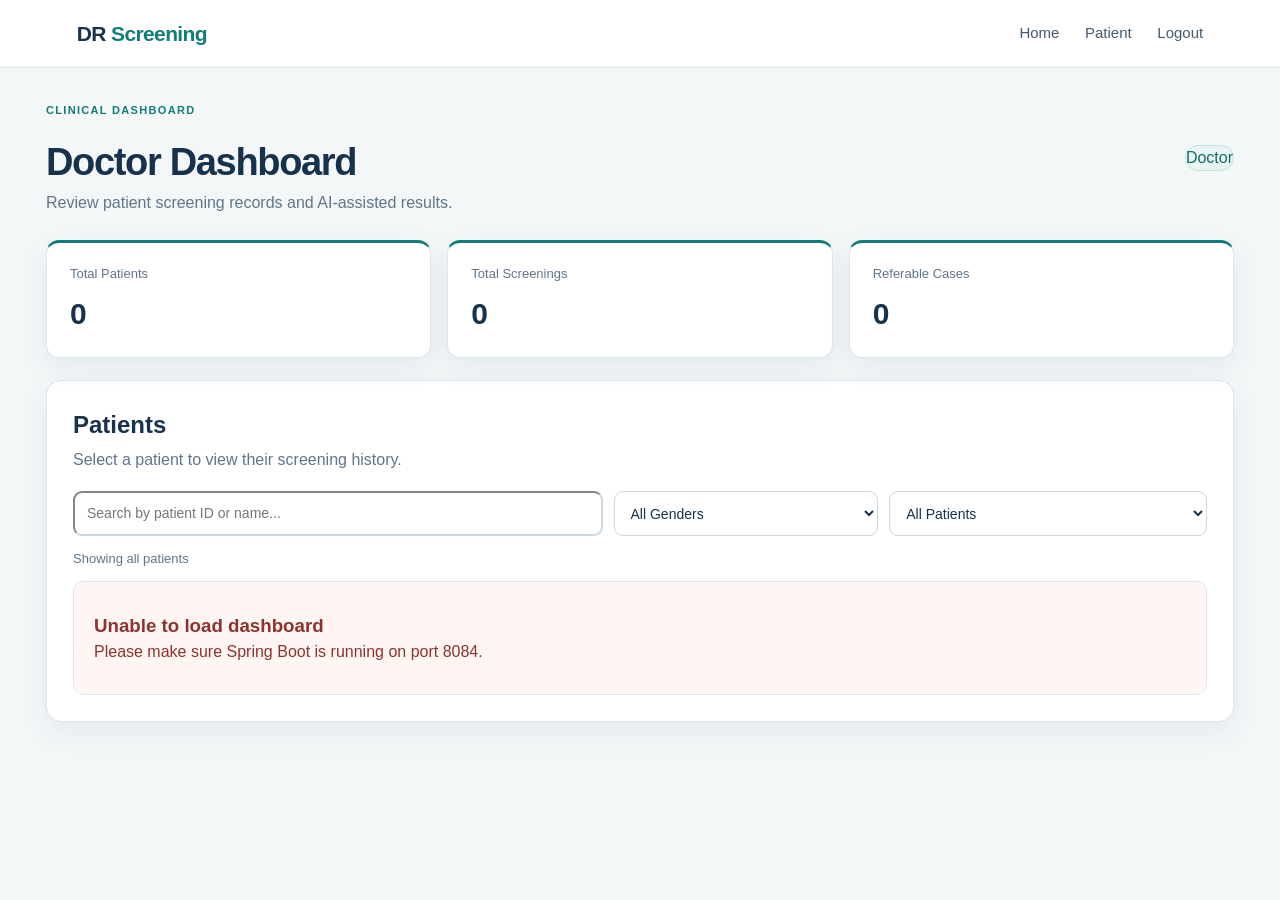
==== commit b74116e4: "Improve frontend UI" ====
--- a/frontend/doctor.html
+++ b/frontend/doctor.html
@@ -7,204 +7,6 @@
     <title>DR Screening | Doctor Dashboard</title>
 
     <link rel="stylesheet" href="css/style.css">
-
-    <style>
-        .doctor-container {
-            max-width: 1200px;
-            margin: 40px auto;
-            padding: 20px;
-        }
-
-        .doctor-header {
-            display: flex;
-            justify-content: space-between;
-            align-items: center;
-            gap: 20px;
-            margin-bottom: 30px;
-        }
-
-        .doctor-header h1 {
-            margin: 0;
-        }
-
-        .doctor-header p {
-            margin-top: 8px;
-            opacity: 0.7;
-        }
-
-        .doctor-badge {
-            padding: 10px 18px;
-            border-radius: 20px;
-            font-weight: 600;
-        }
-
-        .stats-grid {
-            display: grid;
-            grid-template-columns: repeat(3, 1fr);
-            gap: 20px;
-            margin-bottom: 30px;
-        }
-
-        .stat-card {
-            padding: 24px;
-            border-radius: 14px;
-        }
-
-        .stat-card span {
-            display: block;
-            margin-bottom: 10px;
-            opacity: 0.7;
-        }
-
-        .stat-card strong {
-            font-size: 32px;
-        }
-
-        .patients-card {
-            padding: 25px;
-            border-radius: 14px;
-        }
-
-        .patients-card-header {
-            margin-bottom: 20px;
-        }
-
-        .patients-card-header h2 {
-            margin: 0;
-        }
-
-        .patients-card-header p {
-            opacity: 0.7;
-        }
-
-        .filter-container {
-            display: grid;
-            grid-template-columns: 2fr 1fr 1fr;
-            gap: 15px;
-            margin-bottom: 15px;
-        }
-
-        .filter-input,
-        .filter-select {
-            width: 100%;
-            padding: 12px 14px;
-            border: 1px solid rgba(128, 128, 128, 0.3);
-            border-radius: 8px;
-            background: transparent;
-            color: inherit;
-            font-size: 14px;
-            outline: none;
-            box-sizing: border-box;
-        }
-
-        .filter-input:focus,
-        .filter-select:focus {
-            border-color: #4f8cff;
-        }
-
-        .filter-select option {
-            background: #111827;
-            color: white;
-        }
-
-        .filter-summary {
-            margin-bottom: 15px;
-            font-size: 14px;
-            opacity: 0.7;
-        }
-
-        .table-container {
-            overflow-x: auto;
-        }
-
-        .patients-table {
-            width: 100%;
-            border-collapse: collapse;
-        }
-
-        .patients-table th,
-        .patients-table td {
-            padding: 15px;
-            text-align: left;
-            border-bottom: 1px solid rgba(128, 128, 128, 0.2);
-        }
-
-        .patients-table th {
-            font-weight: 600;
-        }
-
-        .action-buttons {
-            display: flex;
-            flex-wrap: wrap;
-            gap: 7px;
-        }
-
-        .action-buttons button {
-            border: none;
-            padding: 9px 12px;
-            border-radius: 7px;
-            cursor: pointer;
-            font-size: 13px;
-        }
-
-        .history-button {
-            background: #4f8cff;
-            color: white;
-        }
-
-        .history-button:hover {
-            opacity: 0.85;
-        }
-
-        .delete-history-button {
-            background: #dc2626;
-            color: white;
-        }
-
-        .delete-history-button:hover {
-            background: #b91c1c;
-        }
-
-        .delete-patient-button {
-            background: #7f1d1d;
-            color: white;
-        }
-
-        .delete-patient-button:hover {
-            background: #991b1b;
-        }
-
-        .loading-message,
-        .empty-message,
-        .error-message {
-            text-align: center;
-            padding: 30px;
-        }
-
-        .error-message h3,
-        .empty-message h3 {
-            margin-bottom: 8px;
-        }
-
-        @media (max-width: 768px) {
-            .doctor-header {
-                flex-direction: column;
-                align-items: flex-start;
-            }
-
-            .stats-grid {
-                grid-template-columns: 1fr;
-            }
-
-            .filter-container {
-                grid-template-columns: 1fr;
-            }
-
-            .patients-table {
-                min-width: 950px;
-            }
-        }
-    </style>
 </head>
 
 <body>
@@ -240,7 +42,7 @@
             </div>
 
             <div class="doctor-badge">
-                👨‍⚕️ Doctor
+                Doctor
             </div>
         </header>
 
@@ -285,7 +87,7 @@
                     type="text"
                     id="patientSearch"
                     class="filter-input"
-                    placeholder="🔍 Search by Patient ID or Name..."
+                    placeholder="Search by patient ID or name..."
                 >
 
                 <select id="genderFilter" class="filter-select">
@@ -1005,4 +807,4 @@
     </script>
 
 </body>
-</html>+</html>
--- a/frontend/css/style.css
+++ b/frontend/css/style.css
@@ -1403,4 +1403,364 @@
     .result-section {
         padding: 18px;
     }
-}+}
+/* =========================================
+   SHARED HEALTHCARE UI
+   ========================================= */
+:root {
+    --ink: #17324d;
+    --muted: #61758a;
+    --navy: #173f63;
+    --teal: #117c78;
+    --teal-soft: #e8f5f3;
+    --green: #217a52;
+    --line: #dce6ed;
+    --surface: #ffffff;
+    --canvas: #f4f7f8;
+    --shadow: 0 10px 28px rgba(25, 54, 78, .07);
+}
+
+html { background: var(--canvas); }
+body { color: var(--ink); background: var(--canvas); font-family: Inter, "Segoe UI", Arial, sans-serif; line-height: 1.5; }
+:where(a, button, input, select, [tabindex]):focus-visible { outline: 3px solid rgba(17, 124, 120, .38); outline-offset: 3px; }
+:where(button, input, select) { font: inherit; }
+.navbar, .patient-navbar { position: relative; min-height: 68px; height: auto; padding: 12px clamp(18px, 6vw, 88px); border-bottom: 1px solid var(--line); background: var(--surface); }
+.navbar .logo, .patient-logo { color: var(--ink); font-size: 21px; letter-spacing: -.03em; }
+.navbar .logo span, .patient-logo span, footer .logo span { color: var(--teal); }
+.navbar > nav, .patient-nav-links { gap: clamp(12px, 2vw, 28px); }
+.navbar > nav a, .patient-nav-links a { color: #42596e; transition: color .16s ease, background .16s ease; }
+.navbar > nav a:hover, .patient-nav-links a:hover { color: var(--teal); }
+.login-btn, .primary-btn, .login-submit, .patient-submit, .screening-button, .details-button, .report-button { background: var(--navy); color: white; border-radius: 9px; transition: background .16s ease, transform .16s ease; }
+.login-btn:hover, .primary-btn:hover, .login-submit:hover, .patient-submit:hover, .screening-button:hover:not(:disabled), .details-button:hover, .report-button:hover { background: #102f4c; }
+.secondary-btn, .secondary-screening-button, .back-button, .remove-image { color: var(--navy); border: 1px solid #bdcdd8; background: #fff; border-radius: 9px; }
+.section-label, .tagline { color: var(--teal); letter-spacing: .12em; font-size: 11px; }
+.hero { min-height: 540px; gap: 42px; background: #f2f7f7; }
+.hero h1 { color: var(--ink); }
+.hero-card, .feature-card, .login-card, .patient-card, .screening-card, .result-section, .result-card, .result-image-card, .quality-details, .patient-info-card, .screening-card, .details-container > #detailsContent > section { border-color: var(--line); box-shadow: var(--shadow); }
+.feature-card { border-radius: 14px; transition: box-shadow .18s ease; }
+.feature-card:hover { transform: translateY(-2px); box-shadow: var(--shadow); }
+.status { color: var(--green); background: #eaf5ef; }
+footer, .patient-footer { background: #17324d; }
+
+/* Login */
+.login-page { background: var(--canvas); padding: 20px 0; }
+.login-card { border-radius: 16px; box-shadow: var(--shadow); }
+.login-logo span { color: var(--teal); }
+.login-card h1 { color: var(--ink); }
+.login-submit { min-height: 48px; }
+.form-group input[type="email"], .form-group input[type="password"], .login-section .form-group input, .login-section .form-group select { min-height: 46px; border-color: #cbd8e1; border-radius: 9px; color: var(--ink); background: white; }
+.form-group input:focus, .login-section .form-group input:focus, .login-section .form-group select:focus { border-color: var(--teal); box-shadow: 0 0 0 3px rgba(17,124,120,.13); }
+.role-option { border-color: var(--line); }
+.role-option:hover { border-color: var(--teal); }
+.role-option input { accent-color: var(--teal); }
+
+/* Patient registration */
+.patient-page { background: var(--canvas); color: var(--ink); }
+.patient-navbar { padding-inline: clamp(18px, 6vw, 88px); }
+.patient-main { padding: 40px 24px; }
+.patient-wrapper { max-width: 1120px; grid-template-columns: minmax(0, 1fr) minmax(340px, 440px); gap: clamp(28px, 6vw, 76px); }
+.patient-info h1 { color: var(--ink); font-size: clamp(36px, 4vw, 48px); }
+.patient-info > p { color: var(--muted); font-size: 17px; }
+.patient-info-icon, .patient-card-icon { color: var(--teal); background: var(--teal-soft); border-radius: 14px; }
+.patient-card { padding: clamp(24px, 4vw, 36px); border-radius: 16px; }
+.patient-card-header h2 { color: var(--ink); }
+.patient-form-group input, .patient-form-group select { min-height: 46px; height: auto; border-color: #cbd8e1; border-radius: 9px; }
+.patient-form-group input:focus, .patient-form-group select:focus { border-color: var(--teal); box-shadow: 0 0 0 3px rgba(17,124,120,.13); }
+.patient-submit { min-height: 48px; }
+.patient-message { color: var(--muted); }
+.patient-footer { margin-top: 0; }
+
+/* Doctor dashboard */
+body .doctor-container { width: min(1240px, 100%); margin: 0 auto; padding: 34px 26px 58px; }
+.doctor-header { margin-bottom: 25px; }
+.doctor-header h1 { color: var(--ink); font-size: clamp(30px, 4vw, 38px); letter-spacing: -.035em; }
+.doctor-header p, .patients-card-header p { color: var(--muted); opacity: 1; }
+.doctor-badge { color: #176c67; border: 1px solid #c4e3de; background: var(--teal-soft); border-radius: 999px; }
+.stats-grid { gap: 16px; margin-bottom: 22px; }
+.stat-card { padding: 21px 23px; border: 1px solid var(--line); border-top: 3px solid var(--teal); border-radius: 13px; background: white; box-shadow: var(--shadow); }
+.stat-card span, .filter-summary { color: var(--muted); opacity: 1; }
+.stat-card strong { color: var(--ink); }
+.patients-card { padding: clamp(18px, 3vw, 26px); border: 1px solid var(--line); border-radius: 15px; background: white; box-shadow: var(--shadow); }
+.filter-input, .filter-select { min-height: 45px; background: white; border-color: #cbd8e1; border-radius: 9px; }
+.filter-input:focus, .filter-select:focus { border-color: var(--teal); box-shadow: 0 0 0 3px rgba(17,124,120,.13); }
+.table-container { overflow: auto; border: 1px solid var(--line); border-radius: 10px; }
+.patients-table { border-collapse: separate; border-spacing: 0; font-size: 14px; color: #354e63; }
+.patients-table th { background: #f1f6f7; color: #456075; font-size: 11px; letter-spacing: .07em; text-transform: uppercase; white-space: nowrap; }
+.patients-table th, .patients-table td { padding: 13px 14px; border-bottom: 1px solid #e7eef2; vertical-align: middle; }
+.patients-table tbody tr:hover { background: #f7fbfb; }
+.action-buttons { min-width: 230px; }
+.action-buttons button { border-radius: 7px; }
+.history-button { background: var(--navy); }
+
+/* Screening and result workflow */
+body.screening-page { background: var(--canvas); color: var(--ink); }
+.screening-container { max-width: 1240px; padding: 42px 26px 64px; }
+.screening-header { align-items: center; margin-bottom: 30px; }
+.screening-header h1 { color: var(--ink); font-size: clamp(32px, 4vw, 44px); letter-spacing: -.035em; }
+.screening-header p { color: var(--muted); font-size: 16px; }
+.patient-mini-card { border-color: var(--line); border-radius: 12px; box-shadow: var(--shadow); }
+.patient-mini-icon, .screening-icon { color: var(--teal); background: var(--teal-soft); border-radius: 12px; }
+.screening-grid { gap: 20px; }
+.screening-card { padding: clamp(20px, 3vw, 28px); border-radius: 15px; }
+.upload-area { border-color: #b8d0d2; background: #f6faf9; border-radius: 12px; }
+.upload-area:hover { border-color: var(--teal); background: #eff8f6; }
+.upload-area:focus-within { outline: 3px solid rgba(17,124,120,.25); outline-offset: 3px; }
+.upload-icon, .screening-button { color: var(--navy); }
+.screening-button { color: white; }
+.screening-button:disabled { color: #61758a; background: #dce5e9; }
+.screening-loading { color: var(--ink); background: #edf4f5; }
+.spinner { border-color: #d2e4e2; border-top-color: var(--teal); }
+.screening-message { min-height: 22px; padding: 7px 10px; border-radius: 8px; }
+.image-preview-container img { background: #edf1f3; }
+.result-section { padding: clamp(20px, 3.5vw, 34px); border-color: var(--line); }
+.result-card, .result-image-card, .quality-details { background: #fbfcfc; }
+.result-status { color: var(--green); background: #eaf5ef; }
+.result-label, .result-secondary, .gradcam-note { color: var(--muted); }
+.result-value { color: var(--ink); }
+.result-image-container { background: #e9eff1; }
+.recommendation-card { background: #eff7f5; border-color: #d5e9e5; }
+.recommendation-card span { color: var(--teal); }
+.secondary-screening-button:hover { color: var(--teal); background: #f3f9f8; border-color: var(--teal); }
+
+/* History and detailed result pages */
+body .history-container, body .details-container { width: min(1200px, 100%); margin: 0 auto; padding: 38px 26px 58px; }
+.history-header, .details-header { margin-bottom: 24px; }
+.history-header h1, .details-header h1 { color: var(--ink); letter-spacing: -.03em; }
+.history-header p, .details-header p { color: var(--muted); opacity: 1; }
+.patient-info-card, .screening-card, .details-container #detailsContent > section { padding: clamp(18px, 3vw, 26px); border: 1px solid var(--line); border-radius: 14px; background: white; box-shadow: var(--shadow); }
+.patient-info-grid, .screening-grid, .patient-grid, .result-grid, .quality-grid { gap: 16px; }
+.screening-item span, .patient-info-item span, .info-item span { color: var(--muted); opacity: 1; }
+.screening-item strong, .patient-info-item strong, .info-item strong { color: var(--ink); overflow-wrap: anywhere; }
+.recommendation-box { border: 1px solid #d7e8e4; background: #f2f8f6; color: #294c4a; }
+.details-button, .back-button, .report-button { min-height: 42px; padding: 10px 16px; }
+.back-button { background: white; color: var(--navy); }
+.image-placeholder { color: var(--muted); background: #f0f4f5; border: 1px dashed #c4d2d9; opacity: 1; }
+.screening-image { background: #edf2f3; }
+.report-button:disabled { opacity: .65; }
+.loading-message, .empty-message, .error-message { border-radius: 12px; color: var(--muted); }
+.error-message { background: #fff6f4; color: #8c332d; }
+
+/* Responsive refinements */
+@media (max-width: 900px) {
+    .patient-wrapper { grid-template-columns: 1fr; gap: 28px; }
+    .patient-info { padding: 8px; }
+    body .doctor-container, body .history-container, body .details-container { padding: 28px 20px 44px; }
+}
+@media (max-width: 600px) {
+    .navbar, .patient-navbar { padding: 11px 16px; }
+    .navbar > nav { gap: 9px; }
+    .navbar > nav a:not(.login-btn) { display: inline-flex; font-size: 12px; }
+    .navbar .logo, .patient-logo { font-size: 18px; }
+    .login-btn { padding: 9px 12px; }
+    .hero { min-height: 0; padding: 54px 7%; gap: 28px; }
+    .hero h1 { font-size: 40px; }
+    .hero-card { max-width: 100%; }
+    .about, .features { padding: 62px 7%; }
+    .about h2, .features h2 { font-size: 30px; }
+    .patient-nav-links { gap: 9px; }
+    .patient-nav-links a { font-size: 12px; }
+    .patient-nav-links a:nth-child(2), .patient-nav-links a:nth-child(3) { display: none; }
+    .patient-main { padding: 26px 15px; }
+    .patient-info h1 { font-size: 34px; }
+    .patient-point { justify-content: flex-start; }
+    .patient-card { padding: 22px 18px; }
+    .screening-container { padding: 30px 15px 44px; }
+    .screening-header h1 { font-size: 31px; }
+    .screening-card, .result-section { padding: 19px 16px; }
+    .result-header { align-items: flex-start; flex-direction: column; }
+    .result-header h2 { font-size: 25px; }
+    .result-grid, .result-images { grid-template-columns: 1fr; }
+    .patient-info-grid, .screening-grid, .patient-grid, .quality-grid { grid-template-columns: 1fr; }
+    .screening-card-header { align-items: flex-start; }
+    .details-container #detailsContent > section { padding: 18px 15px; }
+    .report-actions { flex-direction: column; }
+    .report-actions button { width: 100%; }
+    .patients-table { min-width: 820px; }
+}
+@media (prefers-reduced-motion: reduce) {
+    *, *::before, *::after { scroll-behavior: auto !important; transition-duration: .01ms !important; animation-duration: .01ms !important; }
+}
+
+/* Supporting details and accessible controls */
+.medical-note, .clinical-disclaimer {
+    max-width: 760px;
+    margin: 14px 0 0;
+    padding: 11px 14px;
+    border-left: 3px solid var(--teal);
+    border-radius: 0 8px 8px 0;
+    background: #edf5f4;
+    color: #425d69;
+    font-size: 13px;
+    line-height: 1.6;
+}
+.history-tools {
+    display: grid;
+    grid-template-columns: minmax(220px, 2fr) minmax(190px, 1fr);
+    gap: 14px;
+    align-items: end;
+    margin: 0 0 18px;
+    padding: 16px;
+    border: 1px solid var(--line);
+    border-radius: 12px;
+    background: white;
+}
+.history-search, .history-status-filter { display: grid; gap: 6px; }
+.history-search label, .history-status-filter label { color: #40576b; font-size: 13px; font-weight: 600; }
+.history-search input, .history-status-filter select {
+    width: 100%;
+    min-height: 43px;
+    padding: 9px 12px;
+    border: 1px solid #cbd8e1;
+    border-radius: 8px;
+    background: white;
+    color: var(--ink);
+}
+.history-summary { grid-column: 1 / -1; margin: 0; color: var(--muted); font-size: 13px; }
+.accessible-file-input {
+    position: absolute;
+    width: 1px;
+    height: 1px;
+    padding: 0;
+    margin: -1px;
+    overflow: hidden;
+    clip: rect(0, 0, 0, 0);
+    clip-path: inset(50%);
+    white-space: nowrap;
+    border: 0;
+}
+.accessible-file-input:focus-visible {
+    position: static;
+    width: auto;
+    height: auto;
+    margin: 10px 0 0;
+    overflow: visible;
+    clip: auto;
+    clip-path: none;
+}
+.loading-message, .empty-message, .error-message { padding: 30px 20px; }
+.patient-point span { background: #eaf5ef; color: var(--green); }
+@media (max-width: 600px) {
+    .history-tools { grid-template-columns: 1fr; gap: 10px; padding: 13px; }
+    .history-summary { grid-column: auto; }
+    .medical-note, .clinical-disclaimer { font-size: 12px; }
+}
+
+/* Page layouts previously kept beside their markup */
+.patient-main { min-height: calc(100vh - 68px); display: flex; align-items: center; justify-content: center; }
+.patient-wrapper { width: 100%; display: grid; align-items: center; }
+.patient-info { padding: 12px; }
+.patient-info-icon, .patient-card-icon { width: 58px; height: 58px; display: flex; align-items: center; justify-content: center; margin-bottom: 20px; font-size: 26px; }
+.patient-card-icon { margin: 0 auto 14px; }
+.patient-info > p { max-width: 560px; line-height: 1.7; }
+.patient-points { display: grid; gap: 13px; }
+.patient-point { display: flex; align-items: center; gap: 11px; }
+.patient-point span { flex: 0 0 27px; width: 27px; height: 27px; display: inline-flex; align-items: center; justify-content: center; border-radius: 50%; font-weight: 700; }
+.patient-point p { margin: 0; color: #455d72; }
+.patient-card-header { margin-bottom: 24px; text-align: center; }
+.patient-card-header h2 { margin: 0 0 7px; font-size: 25px; }
+.patient-card-header p { margin: 0; color: var(--muted); }
+.patient-form-group { margin-bottom: 17px; }
+.patient-form-group label { display: block; margin-bottom: 7px; color: #40576b; font-size: 13px; font-weight: 600; }
+.patient-form-group input, .patient-form-group select { width: 100%; padding: 0 12px; box-sizing: border-box; background: white; color: var(--ink); }
+.patient-footer-link { margin-top: 19px; text-align: center; }
+.patient-footer-link a { color: var(--teal); text-decoration: none; font-weight: 600; }
+.patient-footer { padding: 26px 20px; color: white; text-align: center; }
+.patient-footer .patient-logo { margin-bottom: 7px; color: white; }
+.patient-footer p { margin: 5px 0; color: #d1dce4; font-size: 13px; }
+
+.doctor-header { display: flex; justify-content: space-between; align-items: center; gap: 20px; }
+.stats-grid { display: grid; grid-template-columns: repeat(3, minmax(0, 1fr)); }
+.stat-card span { display: block; margin-bottom: 8px; font-size: 13px; }
+.stat-card strong { display: block; font-size: 30px; }
+.patients-card-header { margin-bottom: 19px; }
+.patients-card-header h2 { margin: 0; color: var(--ink); }
+.patients-card-header p { margin: 5px 0 0; }
+.filter-container { display: grid; grid-template-columns: minmax(220px, 2fr) minmax(140px, 1fr) minmax(170px, 1.2fr); gap: 11px; margin-bottom: 13px; }
+.filter-input, .filter-select { width: 100%; padding: 10px 12px; box-sizing: border-box; color: var(--ink); font-size: 14px; }
+.filter-summary { margin: 0 0 12px; font-size: 13px; }
+.patients-table { width: 100%; }
+.action-buttons { display: flex; flex-wrap: wrap; gap: 7px; min-width: 240px; }
+.action-buttons button { min-height: 34px; padding: 7px 10px; border: 0; color: white; font-size: 12px; cursor: pointer; }
+.history-button { background: var(--navy); }
+.delete-history-button { background: #b45336; }
+.delete-history-button:hover { background: #963c27; }
+.delete-patient-button { background: #873f3b; }
+.delete-patient-button:hover { background: #6f302d; }
+
+.history-container .patient-info-grid { grid-template-columns: repeat(4, minmax(0, 1fr)); }
+.history-container .screenings-container { display: flex; flex-direction: column; gap: 16px; }
+.history-container .screening-grid { display: grid; grid-template-columns: repeat(4, minmax(0, 1fr)); margin: 14px 0; }
+.screening-date { color: var(--muted); font-size: 13px; }
+.screening-card-header h3 { margin: 0; color: var(--ink); }
+.screening-item span, .patient-info-item span { display: block; margin-bottom: 5px; font-size: 12px; }
+.screening-item strong, .patient-info-item strong { font-size: 15px; }
+.history-container .recommendation-box { margin-top: 10px; padding: 13px 15px; border-radius: 9px; }
+.history-container .recommendation-box span { display: block; margin-bottom: 4px; color: var(--muted); font-size: 12px; }
+.history-container .details-button { margin-top: 14px; }
+.history-container > .back-button { margin-top: 20px; }
+
+.details-container .patient-grid, .details-container .result-grid, .details-container .quality-grid { display: grid; grid-template-columns: repeat(3, minmax(0, 1fr)); margin-top: 16px; }
+.details-container .info-item span { display: block; margin-bottom: 5px; font-size: 12px; }
+.details-container .info-item strong { font-size: 15px; }
+.details-container .images-grid { display: grid; grid-template-columns: repeat(2, minmax(0, 1fr)); gap: 18px; margin-top: 16px; }
+.details-container .image-box { min-width: 0; text-align: center; }
+.details-container .image-box h3 { margin: 0 0 12px; color: var(--ink); font-size: 16px; }
+.details-container .screening-image { display: block; width: 100%; max-height: 460px; margin: auto; object-fit: contain; border-radius: 9px; }
+.details-container .image-placeholder { min-height: 240px; padding: 24px; display: flex; align-items: center; justify-content: center; border-radius: 9px; }
+.details-container .recommendation-card { display: block; }
+.details-container .recommendation-box { margin-top: 10px; padding: 16px; border-radius: 9px; line-height: 1.7; }
+.details-container .report-actions { display: flex; justify-content: center; align-items: center; flex-wrap: wrap; gap: 12px; margin: 22px 0; }
+.details-container .loading-message, .details-container .error-message { padding: 34px 20px; text-align: center; }
+
+@media (max-width: 900px) {
+    .patient-wrapper { grid-template-columns: 1fr; }
+    .patient-info { text-align: center; }
+    .patient-info-icon { margin-left: auto; margin-right: auto; }
+    .patient-info > p { margin-left: auto; margin-right: auto; }
+    .patient-points { max-width: 470px; margin: auto; text-align: left; }
+    .stats-grid { grid-template-columns: repeat(2, minmax(0, 1fr)); }
+    .filter-container { grid-template-columns: minmax(0, 1fr) minmax(0, .8fr); }
+    .filter-container .filter-input { grid-column: 1 / -1; }
+    .history-container .patient-info-grid, .history-container .screening-grid { grid-template-columns: repeat(2, minmax(0, 1fr)); }
+    .details-container .patient-grid, .details-container .result-grid, .details-container .quality-grid { grid-template-columns: repeat(2, minmax(0, 1fr)); }
+}
+@media (max-width: 600px) {
+    .doctor-header { flex-direction: column; align-items: flex-start; }
+    .stats-grid { grid-template-columns: 1fr; }
+    .filter-container { grid-template-columns: 1fr; }
+    .filter-container .filter-input { grid-column: auto; }
+    .history-container .patient-info-grid, .history-container .screening-grid,
+    .details-container .patient-grid, .details-container .result-grid, .details-container .quality-grid,
+    .details-container .images-grid { grid-template-columns: 1fr; }
+    .history-container .screening-card-header { flex-direction: column; align-items: flex-start; }
+    .history-container .screening-grid { gap: 12px; }
+}
+.eye-icon {
+    width: 76px;
+    height: 76px;
+    display: grid;
+    place-items: center;
+    margin: 0 auto 16px;
+    border-radius: 18px;
+    background: var(--teal-soft);
+    color: var(--teal);
+    font-size: 40px;
+}
+.feature-icon {
+    width: 42px;
+    height: 42px;
+    display: grid;
+    place-items: center;
+    margin-bottom: 16px;
+    border-radius: 11px;
+    background: var(--teal-soft);
+    color: var(--teal);
+    font-size: 14px;
+    font-weight: 700;
+    letter-spacing: .02em;
+}
+.patient-info-icon, .patient-card-icon, .patient-mini-icon, .screening-icon {
+    font-size: 14px;
+    font-weight: 700;
+    letter-spacing: .04em;
+}
